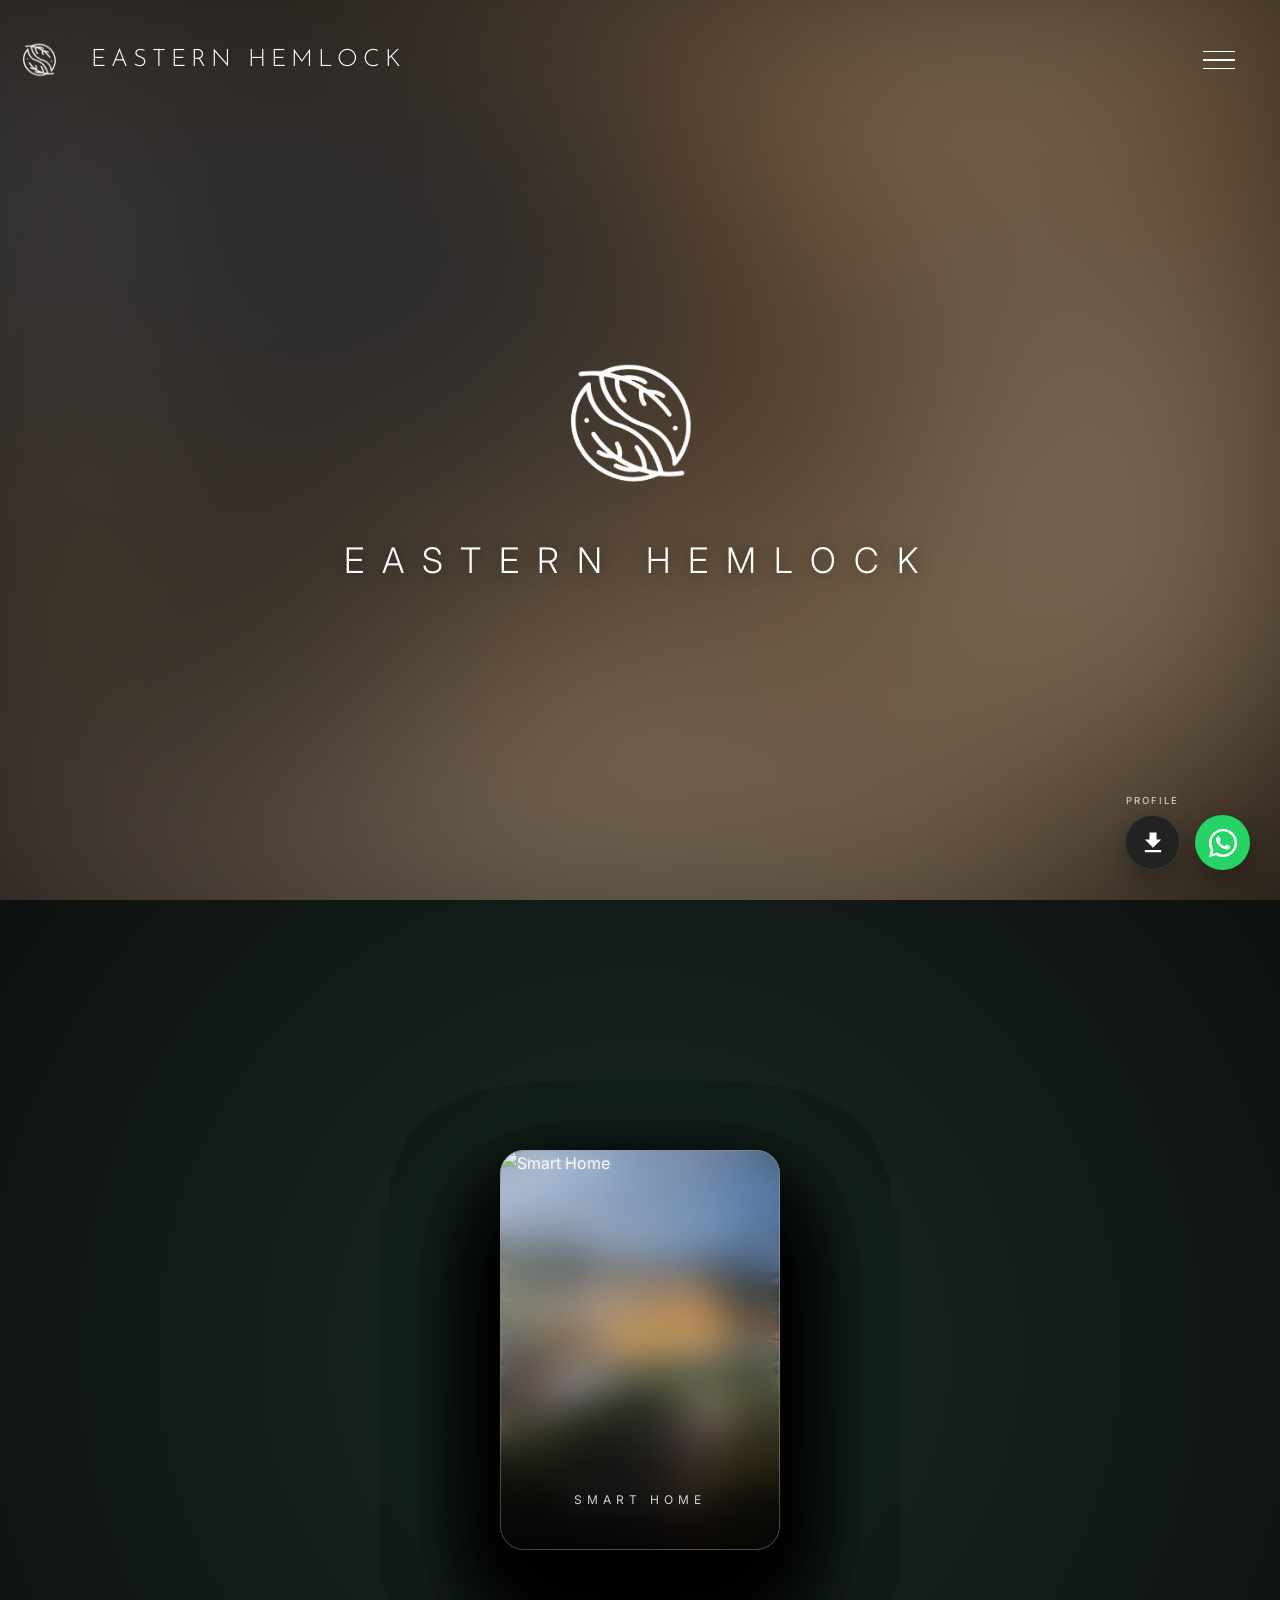
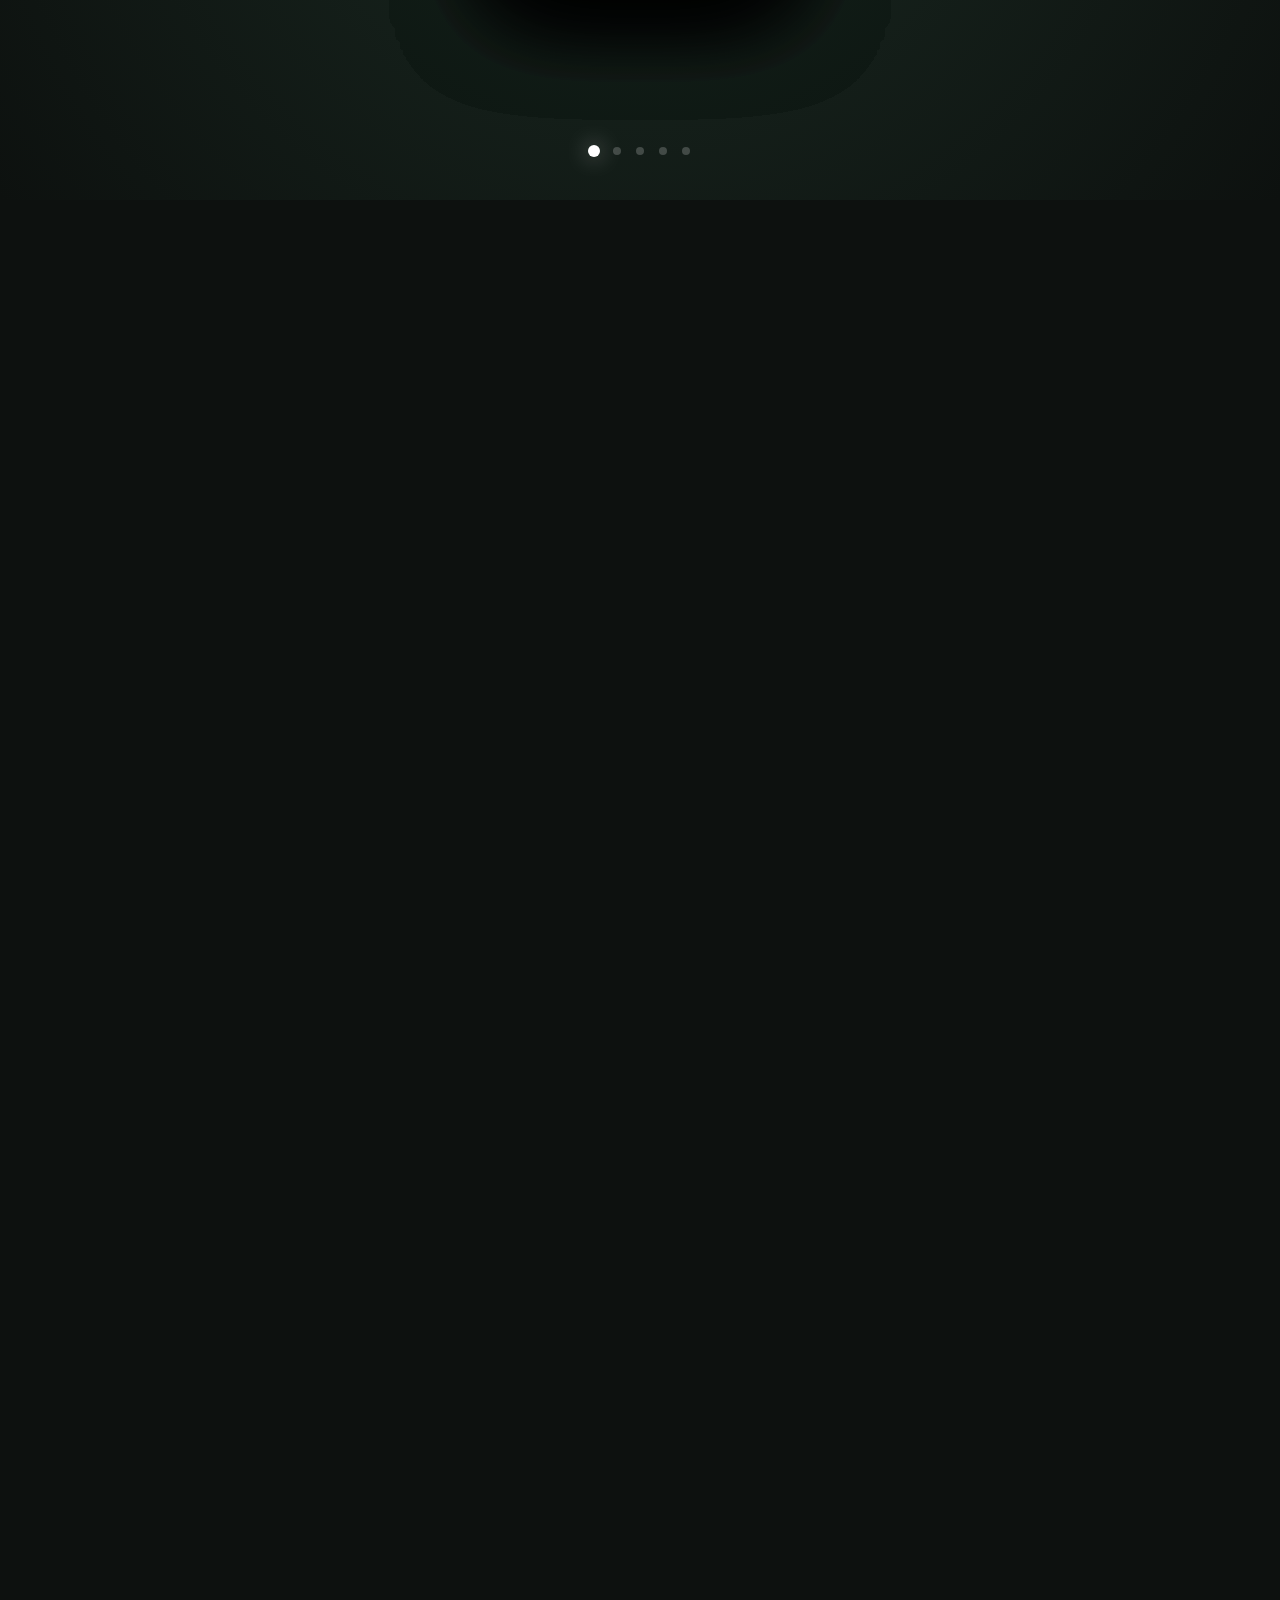
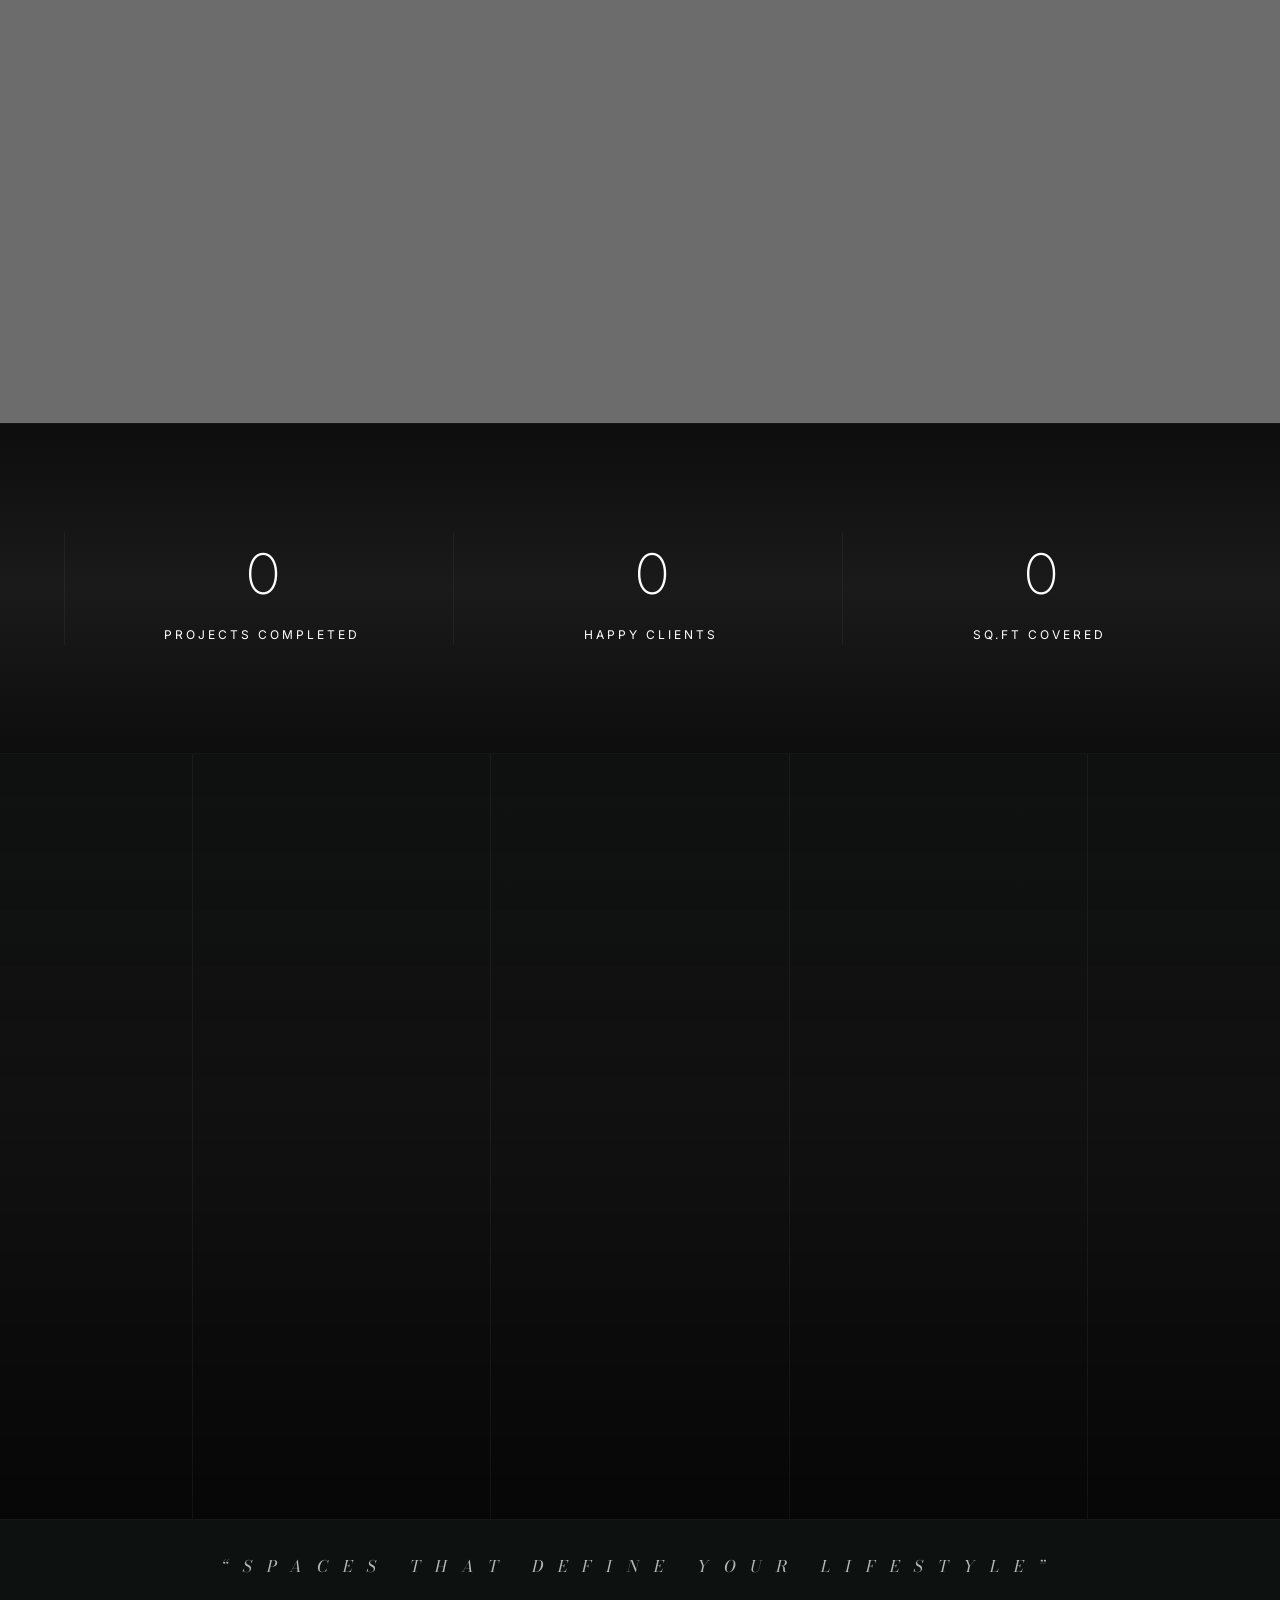
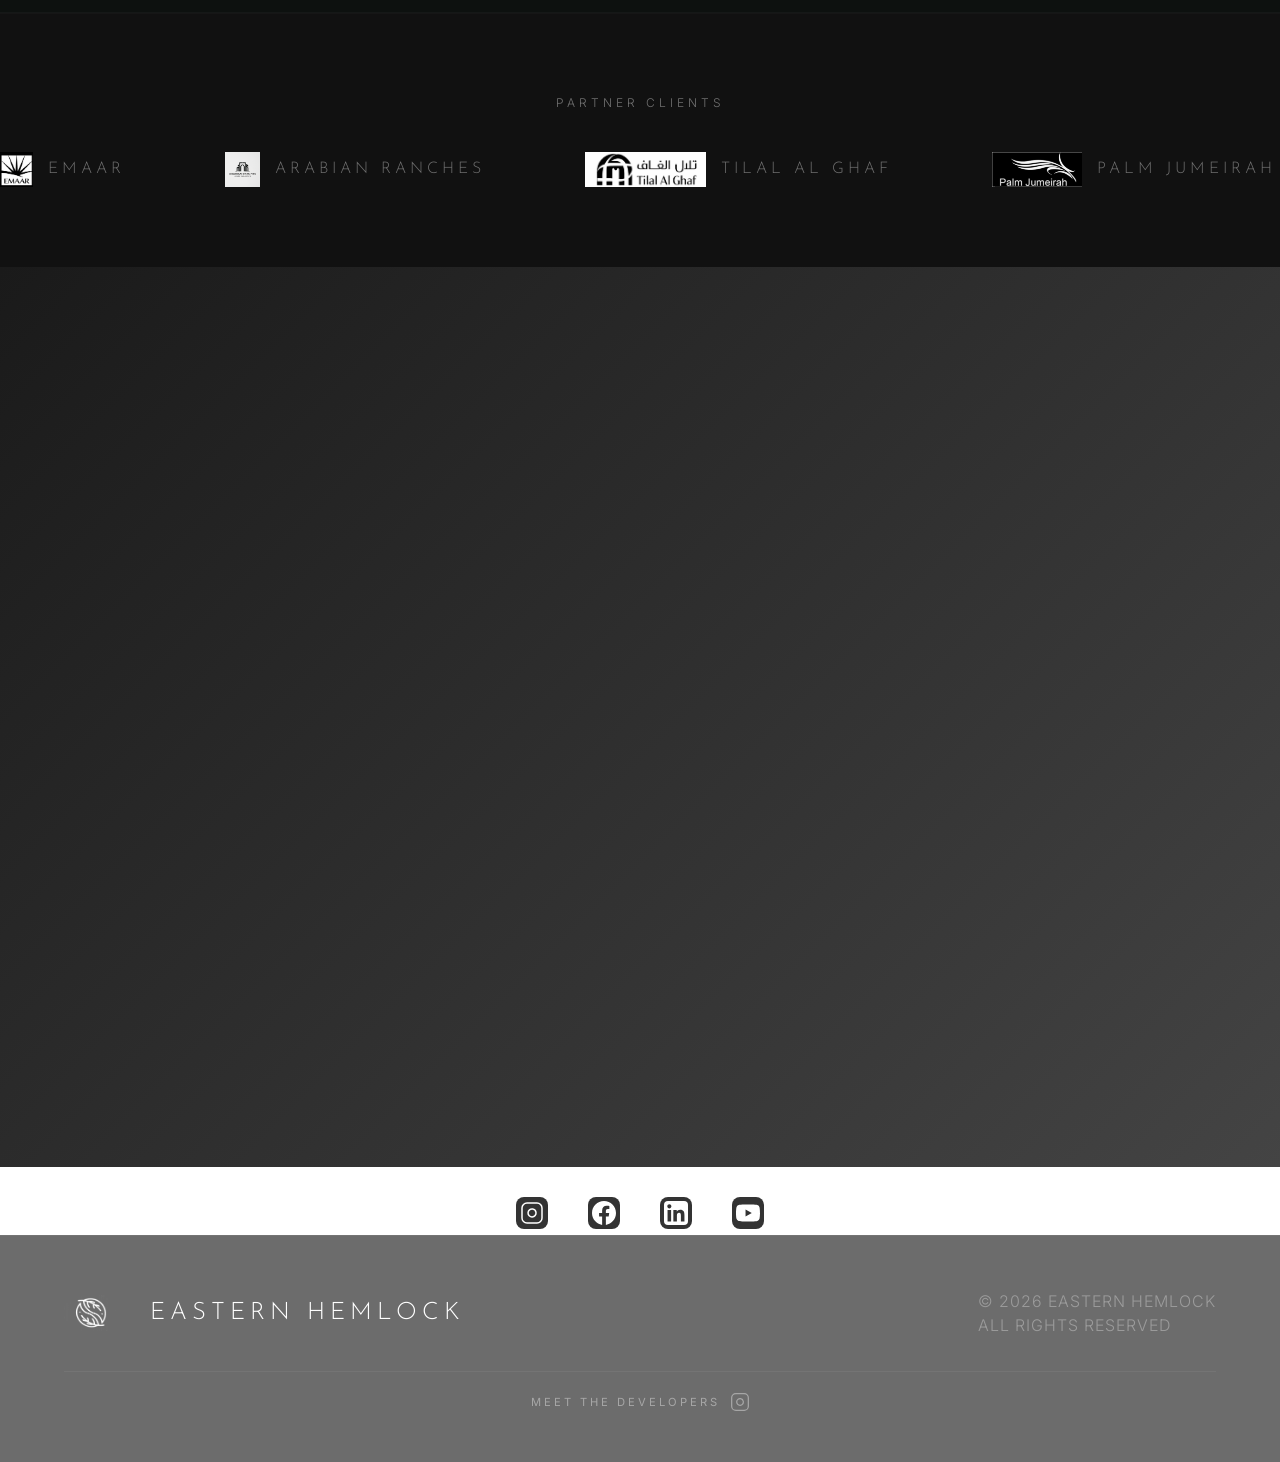
==== index.html @ 86b31ab2 "32 commit" ====
<!DOCTYPE html>
<html lang="en">

<head>
    <meta charset="UTF-8">
    <meta name="viewport" content="width=device-width, initial-scale=1.0">
    <title>EASTERN HEMLOCK | Luxury Villa Design Dubai</title>
    <meta name="description" content="EASTERN HEMLOCK: Ultra-premium interior, landscape, and pool design in Dubai.">

    <!-- Fonts: Clean + modern (thin & bold mix) -->
    <link rel="preconnect" href="https://fonts.googleapis.com">
    <link rel="preconnect" href="https://fonts.gstatic.com" crossorigin>
    <link href="https://fonts.googleapis.com/css2?family=Inter:wght@100;200;300;400;500&family=Playfair+Display:ital,wght@0,400;0,700;1,400&family=Josefin+Sans:wght@200;300;400&family=Cormorant+Garamond:ital,wght@1,300;1,500&family=Bodoni+Moda:ital,wght@1,400;1,500&display=swap" rel="stylesheet">

    <!-- Styles -->
    <link rel="stylesheet" href="style.css">

    <!-- GSAP & Lenis -->
    <script src="https://cdnjs.cloudflare.com/ajax/libs/gsap/3.12.2/gsap.min.js"></script>
    <script src="https://cdnjs.cloudflare.com/ajax/libs/gsap/3.12.2/ScrollTrigger.min.js"></script>
    <script src="https://cdn.jsdelivr.net/gh/studio-freight/lenis@1.0.19/bundled/lenis.min.js"></script>
</head>

<body class="luxury-theme">
    <!-- Cinematic Intro Branding Overlay -->
    <div class="intro-branding-overlay">
        <div class="intro-bg-blur"></div>
        <div class="intro-logo-wrap">
            <img src="assets/logo_emblem_white_final.png" alt="Eastern Hemlock Logo" class="intro-logo-img">
            <div class="intro-logo-text">EASTERN HEMLOCK</div>
        </div>
    </div>

    <!-- Minimal Navigation -->
    <nav class="nav-minimal">
        <div class="nav-container">
            <div class="nav-left">
                <a href="index.html" class="logo" style="text-decoration:none; color:inherit;">
                    <img src="assets/logo_emblem_white_final.png" alt="EH Logo" class="brand-icon" width="55" height="55">
                    <span>EASTERN HEMLOCK</span>
                </a>
            </div>
            

            <div class="nav-right" style="display:flex; align-items:center;">
                <button class="hamburger" aria-label="Open Menu" style="margin-right: 30px !important;">
                    <span class="hamburger-line"></span><span class="hamburger-line"></span><span class="hamburger-line"></span>
                </button>
            </div>
        </div>
    </nav>

    <!-- Fullscreen Menu Overlay -->
    <div class="menu-overlay" data-lenis-prevent>
        <div class="menu-bg"></div>
        <div class="menu-container" data-lenis-prevent>
            <!-- Menu Top Section -->
            <div class="menu-top">
                <div class="logo">
                    <img src="assets/logo_emblem.png" alt="EH Logo" class="brand-icon" width="55" height="55" style="object-fit: contain;  ">
                    <span>EASTERN HEMLOCK</span>
                </div>
                <div class="menu-top-right">
                    <button class="menu-close" aria-label="Close Menu">
                        <svg width="40" height="40" viewBox="0 0 24 24" fill="none" stroke="currentColor"
                            stroke-width="1">
                            <path d="M18 6 6 18M6 6l12 12" />
                        </svg>
                    </button>
                </div>
            </div>

            <!-- Menu Center Section (Main Links) -->
            <div class="menu-center">
                <ul class="nav-large-links">
                    <li><a href="index.html" class="menu-link" data-text="Home">Home</a></li>
                    <li><a href="about.html" class="menu-link" data-text="Our Story">Our Story</a></li>
                    <li><a href="projects.html" class="menu-link" data-text="Projects">Projects</a></li>
                    <li><a href="services.html" class="menu-link" data-text="Services">Services</a></li>
                    <li><a href="https://connect.easternhemlock.com" class="menu-link" target="_blank" data-text="Hemlock Connect">Hemlock Connect</a></li>
                    <li><a href="contact.html" class="menu-link" data-text="Contact">Contact</a></li>
                    <li><a href="careers.html" class="menu-link" data-text="Careers">Careers</a></li>
                </ul>
            </div>

            <!-- Menu Bottom Section (Columns) -->
            <div class="menu-bottom">
                <div class="menu-col">
                    <h4>The Team</h4>
                    <ul class="menu-sub-links">
                        <li><a href="about.html#team">Design Director</a></li>
                        <li><a href="about.html#team">Architects</a></li>
                        <li><a href="about.html#team">Engineers</a></li>
                    </ul>
                    <div class="menu-socials-inline" style="margin-top: 25px; display:flex; gap: 15px;">
                        <a href="https://www.instagram.com/eastern_hemlock_me?igsh=MTk4M3Q4dm4xdXRqOQ%3D%3D&utm_source=qr" target="_blank" style="text-decoration: none;"><svg width="24" height="24" viewBox="0 0 24 24" fill="none" stroke="currentColor" stroke-width="1.5" style="background: #333; border-radius: 6px; padding: 2px; color: white;"><rect width="20" height="20" x="2" y="2" rx="5" ry="5"/><path d="M16 11.37A4 4 0 1 1 12.63 8 4 4 0 0 1 16 11.37z"/><line x1="17.5" x2="17.51" y1="6.5" y2="6.5"/></svg></a>
                        <a href="https://www.facebook.com/easternhemlockme/" target="_blank" style="text-decoration: none;"><svg width="24" height="24" viewBox="0 0 24 24" fill="#FFFFFF" style="background: #333; border-radius: 6px; padding: 2px;"><path d="M24 12.073c0-6.627-5.373-12-12-12s-12 5.373-12 12c0 5.99 4.388 10.954 10.125 11.854v-8.385H7.078v-3.47h3.047V9.43c0-3.007 1.792-4.669 4.533-4.669 1.312 0 2.686.235 2.686.235v2.953H15.83c-1.491 0-1.956.925-1.956 1.874v2.25h3.328l-.532 3.47h-2.796v8.385C19.612 23.027 24 18.062 24 12.073z"/></svg></a>
                        <a href="https://www.youtube.com/@EASTERNHEMLOCKAE/videos" target="_blank" style="text-decoration: none;"><svg width="24" height="24" viewBox="0 0 24 24" fill="#FFFFFF" style="background: #333; border-radius: 6px; padding: 2px;"><path d="M23.498 6.186a3.016 3.016 0 0 0-2.122-2.136C19.505 3.545 12 3.545 12 3.545s-7.505 0-9.377.505A3.017 3.017 0 0 0 .502 6.186C0 8.07 0 12 0 12s0 3.93.502 5.814a3.016 3.016 0 0 0 2.122 2.136C4.495 20.455 12 20.455 12 20.455s7.505 0 9.377-.505a3.017 3.017 0 0 0 2.122-2.136C24 15.93 24 12 24 12s0-3.93-.502-5.814zM9.545 15.568V8.432L15.818 12l-6.273 3.568z"/></svg></a>
                        <a href="https://www.linkedin.com/company/easternhemlock/" target="_blank" style="text-decoration: none;"><svg width="24" height="24" viewBox="0 0 24 24" fill="#FFFFFF" style="background: #333; border-radius: 6px; padding: 2px;"><path d="M20.447 20.452h-3.554v-5.569c0-1.328-.027-3.037-1.852-3.037-1.853 0-2.136 1.445-2.136 2.939v5.667H9.351V9h3.414v1.561h.046c.477-.9 1.637-1.85 3.37-1.85 3.601 0 4.267 2.37 4.267 5.455v6.286zM5.337 7.433c-1.144 0-2.063-.926-2.063-2.065 0-1.138.92-2.063 2.063-2.063 1.14 0 2.064.925 2.064 2.063 0 1.139-.925 2.065-2.064 2.065zm1.782 13.019H3.555V9h3.564v11.452zM22.225 0H1.771C.792 0 0 .774 0 1.729v20.542C0 23.227.792 24 1.771 24h20.454C23.2 24 24 23.227 24 22.271V1.729C24 .774 23.2 0 22.222 0z"/></svg></a>
                    </div>
                </div>
                <div class="menu-col">
                    <h4>Projects</h4>
                    <ul class="menu-sub-links">
                        <li><a href="projects.html?filter=interiors">Interior Design</a></li>
                        <li><a href="projects.html?filter=landscapes">Landscape Design</a></li>
                        <li><a href="projects.html?filter=pools">Swimming Pools</a></li>
                        <li><a href="projects.html?filter=smarthomes">Smart Home</a></li>
                        <li><a href="projects.html?filter=maintenance">Maintenance</a></li>
                    </ul>
                </div>
                <div class="menu-col">
                    <h4>INSPIRATIONS</h4>
                    <ul class="menu-sub-links">
                        <li><a href="#">Modern Furniture</a></li>
                        <li><a href="#">Outdoor Spaces</a></li>
                        <li><a href="#">Luxury Living</a></li>
                    </ul>
                </div>
            </div>
        </div>
    </div>

    <!-- 1. Hero Section -->
    <section id="hero" class="hero-fullscreen">
        <div class="hero-bg-wrapper">
            <div class="hero-image-container">
                <img
                    class="hero-bg-img"
                    src="https://images.unsplash.com/photo-1618221195710-dd6b41faaea6?q=100&w=2560&auto=format&fit=crop"
                    alt="Ultra luxury villa interior"
                    loading="eager"
                >
            </div>
            <div class="hero-overlay"></div>
        </div>
        <div class="hero-content">
            <h1 class="hero-heading">Transforming Villas<br>Into <i>Luxury Living</i></h1>
            <p class="hero-subheading">Interior • Landscape • Swimming Pool</p>
            <div class="hero-cta">
                <a href="#contact" class="btn-outline-capsule">SCHEDULE A MEETING</a>
            </div>
        </div>
        
        <!-- Scroll Indicator Removed to eliminate potential 'white particle' noise as requested -->
    </section>

    <!-- 1.5 Scroll-Driven Luxury Showcase (Refined) -->
    <section id="scroll-story" class="scroll-story-section">
        <div class="scroll-sticky-container">
            <div class="scroll-cards-wrapper">
                <!-- Sequential 3D Carousel Cards -->
                <div class="scroll-card">
                    <img src="assets/hero_pool_new.png" alt="Swimming Pool">
                    <div class="card-label">SWIMMING POOL</div>
                </div>
                <div class="scroll-card">
                    <img src="assets/hero_interior_new.png" alt="Interior Design">
                    <div class="card-label">INTERIOR DESIGN</div>
                </div>
                <div class="scroll-card">
                    <img src="assets/hero_landscape_new.png" alt="Landscape">
                    <div class="card-label">LANDSCAPE</div>
                </div>
                <div class="scroll-card">
                    <img src="https://image.lexica.art/full_webp/0ec8902d-d12b-4d60-a9a5-371f7b74cde0" alt="Maintenance">
                    <div class="card-label">MAINTENANCE</div>
                </div>
                <div class="scroll-card">
                    <img src="https://image.lexica.art/full_webp/0defeec4-f15f-4efc-b3fc-166b16baceaf" alt="Smart Home">
                    <div class="card-label">SMART HOME</div>
                </div>
            </div> <!-- End scroll-cards-wrapper -->
            
            <!-- Premium Ambient Background -->
            <div class="scroll-story-ambient">
                <div class="ambient-glow glow-1"></div>
                <div class="ambient-glow glow-2"></div>
                <div class="ambient-glow glow-3"></div>
            </div>

            <!-- Carousel Indicators -->
            <div class="scroll-indicators">
                <span class="indicator active"></span>
                <span class="indicator"></span>
                <span class="indicator"></span>
                <span class="indicator"></span>
                <span class="indicator"></span>
            </div>
        </div>
    </section>

    <!-- 2. Services Section -->
    <section id="services" class="section-spaced bg-beige">
        <div class="container">
            <div class="services-grid-3">
                <!-- Design -->
                <div class="service-minimal fade-stagger">
                    <div class="service-img-wrapper reveal-mask floating-anim" style="animation-delay: 0s;">
                        <img src="https://images.unsplash.com/photo-1600607686527-6fb886090705?auto=format&fit=crop&q=100&w=1200"
                            alt="Design">
                        <div class="service-hover-overlay"></div>
                    </div>
                    <div class="service-text">
                        <h3>DESIGN</h3>
                        <p>Refined concepts, tailored elegance.</p>
                    </div>
                </div>
                <!-- Build -->
                <div class="service-minimal fade-stagger">
                    <div class="service-img-wrapper reveal-mask floating-anim" style="animation-delay: 1.2s;">
                        <img src="https://images.unsplash.com/photo-1600585154340-be6161a56a0c?auto=format&fit=crop&q=100&w=1200"
                            alt="Build">
                        <div class="service-hover-overlay"></div>
                    </div>
                    <div class="service-text">
                        <h3>BUILD</h3>
                        <p>Crafted with precision and quality.</p>
                    </div>
                </div>
                <!-- Maintain -->
                <div class="service-minimal fade-stagger">
                    <div class="service-img-wrapper reveal-mask floating-anim" style="animation-delay: 2.4s;">
                        <img src="https://images.unsplash.com/photo-1576013551627-0cc20b96c2a7?auto=format&fit=crop&q=100&w=1200"
                            alt="Maintain">
                        <div class="service-hover-overlay"></div>
                    </div>
                    <div class="service-text">
                        <h3>MAINTAIN</h3>
                        <p>Timeless care, lasting beauty.</p>
                    </div>
                </div>
            </div>
        </div>
    </section>

    <!-- 3. Feature / Showcase Section -->
    <section id="showcase" class="section-spaced bg-black">
        <div class="container">
            <div class="showcase-split">
                <div class="showcase-text fade-slide-right">
                    <h2>Designed for<br><i>Luxury Living</i></h2>
                    <p>Crafted with Precision and Elegance</p>
                </div>
                <div class="showcase-visual reveal-mask right-reveal">
                    <img class="parallax-img"
                        src="https://images.unsplash.com/photo-1600607687939-ce8a6c25118c?auto=format&fit=crop&q=100&w=1600"
                        alt="Luxury Masterpiece">
                </div>
            </div>
        </div>
    </section>

    <!-- NEW: Statistics / Achievements Section -->
    <section id="stats" class="stats-section section-spaced">
        <div class="container">
            <div class="stats-grid">
                <div class="stat-item">
                    <span class="stat-number" data-target="92">0</span>
                    <span class="stat-label">Projects Completed</span>
                </div>
                <div class="stat-item">
                    <span class="stat-number" data-target="88">0</span>
                    <span class="stat-label">Happy Clients</span>
                </div>
                <div class="stat-item">
                    <span class="stat-number" data-target="479639">0</span>
                    <span class="stat-label">sq.ft covered</span>
                </div>
            </div>
        </div>
    </section>


    <!-- Dedicated Projects Portfolio (Reference Match) -->
    <section id="projects" class="project-promo-section">
        <!-- Cinematic vertical grid lines -->
        <div class="vertical-lines">
            <div class="v-line"></div>
            <div class="v-line"></div>
            <div class="v-line"></div>
            <div class="v-line"></div>
        </div>
        
        <div class="promo-bg reveal-mask">
            <img src="https://images.unsplash.com/photo-1600607687939-ce8a6c25118c?auto=format&fit=crop&w=1920&q=80" alt="Projects Cover" class="parallax-img" style="will-change: transform;">
            <div class="promo-overlay"></div>
        </div>
        
        <div class="promo-content fade-slide-up">
            <span class="eyebrow" style="color: var(--white); margin-bottom:15px; letter-spacing: 6px;">Explore Our Work</span>
            <h2 class="promo-title">See what we can do together.</h2>
            <button class="btn btn-outline-capsule mt-4 gallery-trigger" style="background:transparent; cursor:pointer;" data-filter="all">VIEW ALL PROJECTS</button>
        </div>
    </section>

    <!-- Luxury Mantra Bar (Single Unified Quote) -->
    <div class="project-subnav quote-container">
        <div class="subnav-item quote-centered">
             “SPACES THAT DEFINE YOUR LIFESTYLE” 
        </div>
    </div>

    <!-- Partner Clients Section (Infinite Loop) -->
    <section class="partners-section">
        <h4 style="text-align: center; color: rgba(255,255,255,0.4); letter-spacing: 4px; margin-bottom: 40px; font-size: 0.75rem; font-weight: 300; text-transform: uppercase;">Partner Clients</h4>
        <div class="partners-track">
            <!-- First Set -->
            <div class="partner-item"><img src="emaar_logo.png" class="partner-logo" alt="Emaar">EMAAR</div>
            <div class="partner-item"><img src="arabian_ranches_logo.png" class="partner-logo" alt="Arabian Ranches">ARABIAN RANCHES</div>
            <div class="partner-item"><img src="tilal_al_ghaf_logo.png" class="partner-logo" alt="Tilal Al Ghaf">TILAL AL GHAF</div>
            <div class="partner-item"><img src="palm_jumeirah_logo.png" class="partner-logo" alt="Palm Jumeirah">PALM JUMEIRAH</div>
            <div class="partner-item"><img src="sobha_logo.png" class="partner-logo" alt="Sobha">SOBHA</div>
            <div class="partner-item"><img src="dubai_sports_city_logo.png" class="partner-logo" alt="Dubai Sports City">DUBAI SPORTS CITY</div>
            <div class="partner-item"><img src="victory_heights_logo.png" class="partner-logo" alt="Victory Heights">VICTORY HEIGHTS</div>
            <div class="partner-item"><img src="dubai_hills_logo.png" class="partner-logo" alt="Dubai Hills">DUBAI HILLS</div>
            <div class="partner-item"><img src="villanova_logo.png" class="partner-logo" alt="Villa Nova">VILLA NOVA</div>
            <div class="partner-item">THE VILLA</div>
            <div class="partner-item"><img src="damac_hills_logo.png" class="partner-logo" alt="Damac Hills">DAMAC HILLS</div>
            <div class="partner-item"><img src="dubai_properties_logo.png" class="partner-logo" alt="Dubai Properties">DUBAI PROPERTIES</div>
            <!-- Duplicated for seamless loop -->
            <div class="partner-item"><img src="emaar_logo.png" class="partner-logo" alt="Emaar">EMAAR</div>
            <div class="partner-item"><img src="arabian_ranches_logo.png" class="partner-logo" alt="Arabian Ranches">ARABIAN RANCHES</div>
            <div class="partner-item"><img src="tilal_al_ghaf_logo.png" class="partner-logo" alt="Tilal Al Ghaf">TILAL AL GHAF</div>
            <div class="partner-item"><img src="palm_jumeirah_logo.png" class="partner-logo" alt="Palm Jumeirah">PALM JUMEIRAH</div>
            <div class="partner-item"><img src="sobha_logo.png" class="partner-logo" alt="Sobha">SOBHA</div>
            <div class="partner-item"><img src="dubai_sports_city_logo.png" class="partner-logo" alt="Dubai Sports City">DUBAI SPORTS CITY</div>
            <div class="partner-item"><img src="victory_heights_logo.png" class="partner-logo" alt="Victory Heights">VICTORY HEIGHTS</div>
            <div class="partner-item"><img src="dubai_hills_logo.png" class="partner-logo" alt="Dubai Hills">DUBAI HILLS</div>
            <div class="partner-item"><img src="villanova_logo.png" class="partner-logo" alt="Villa Nova">VILLA NOVA</div>
            <div class="partner-item">THE VILLA</div>
            <div class="partner-item"><img src="damac_hills_logo.png" class="partner-logo" alt="Damac Hills">DAMAC HILLS</div>
            <div class="partner-item"><img src="dubai_properties_logo.png" class="partner-logo" alt="Dubai Properties">DUBAI PROPERTIES</div>
        </div>
        </div>
        </div>
    </section>

    <section id="contact" class="section-contact" style="position:relative; background: linear-gradient(135deg, #1a1a1a 0%, #444 100%); min-height:100vh; display:flex; align-items:center; justify-content:center; text-align:center; padding: 10vh 0;">
        <div class="contact-content fade-slide-up" style="position:relative; z-index:2; width: 100%; color: #fff;">
            <h1 class="contact-title" style="font-family: 'Playfair Display', serif; font-weight: 400; font-size: 6.5rem; line-height: 1.05; letter-spacing: -2px; margin-bottom: 60px;">A Complete Solution<br><i style="font-style: italic;">For Villas</i></h1>
            
            <a href="contact.html" style="display: inline-block; padding: 20px 45px; border: 1px solid rgba(255,255,255,0.4); border-radius: 50px; text-decoration: none; font-family: 'Inter', sans-serif; font-size: 0.8rem; letter-spacing: 4px; color: #fff; font-weight: 500; text-transform: uppercase; margin-bottom: 60px; transition: all 0.3s ease; position:relative; z-index:2;" onmouseover="this.style.background='rgba(255,255,255,0.1)'; this.style.borderColor='#fff';" onmouseout="this.style.background='transparent'; this.style.borderColor='rgba(255,255,255,0.4)';">CONTACT US TODAY</a>

            <div class="contact-details">
                <p>800 4365625 &nbsp;&nbsp; hello@easternhemlock.ae</p>
                <p style="margin-top: 20px; opacity: 0.5; font-size: 0.8rem; text-transform: uppercase; max-width: 600px; margin-left: auto; margin-right: auto;">E 61, PRINCESS CARS BUILDING, SHEIKH ZAYED ROAD DUBAI UAE</p>
            </div>
        </div>
    </section>

    <!-- Minimal Footer -->
    <!-- NEW: Social Media Section -->
    <section id="social" class="social-section">
        <div class="container">
            <div class="social-links" style="display:flex; justify-content:center; gap: 40px; margin-top: 30px;">
                <a href="https://www.instagram.com/eastern_hemlock_me?igsh=MTk4M3Q4dm4xdXRqOQ%3D%3D&utm_source=qr" target="_blank" style="text-decoration: none;"><svg width="32" height="32" viewBox="0 0 24 24" fill="none" stroke="currentColor" stroke-width="1.5" style="background: #333; border-radius: 8px; padding: 4px; color: white;"><rect width="20" height="20" x="2" y="2" rx="5" ry="5"/><path d="M16 11.37A4 4 0 1 1 12.63 8 4 4 0 0 1 16 11.37z"/><line x1="17.5" x2="17.51" y1="6.5" y2="6.5"/></svg></a>
                <a href="https://www.facebook.com/easternhemlockme/" target="_blank" style="text-decoration: none;"><svg width="32" height="32" viewBox="0 0 24 24" fill="#FFFFFF" style="background: #333; border-radius: 8px; padding: 4px;"><path d="M24 12.073c0-6.627-5.373-12-12-12s-12 5.373-12 12c0 5.99 4.388 10.954 10.125 11.854v-8.385H7.078v-3.47h3.047V9.43c0-3.007 1.792-4.669 4.533-4.669 1.312 0 2.686.235 2.686.235v2.953H15.83c-1.491 0-1.956.925-1.956 1.874v2.25h3.328l-.532 3.47h-2.796v8.385C19.612 23.027 24 18.062 24 12.073z"/></svg></a>
                <a href="https://www.linkedin.com/company/easternhemlock/" target="_blank" style="text-decoration: none;"><svg width="32" height="32" viewBox="0 0 24 24" fill="#FFFFFF" style="background: #333; border-radius: 8px; padding: 4px;"><path d="M20.447 20.452h-3.554v-5.569c0-1.328-.027-3.037-1.852-3.037-1.853 0-2.136 1.445-2.136 2.939v5.667H9.351V9h3.414v1.561h.046c.477-.9 1.637-1.85 3.37-1.85 3.601 0 4.267 2.37 4.267 5.455v6.286zM5.337 7.433c-1.144 0-2.063-.926-2.063-2.065 0-1.138.92-2.063 2.063-2.063 1.14 0 2.064.925 2.064 2.063 0 1.139-.925 2.065-2.064 2.065zm1.782 13.019H3.555V9h3.564v11.452zM22.225 0H1.771C.792 0 0 .774 0 1.729v20.542C0 23.227.792 24 1.771 24h20.454C23.2 24 24 23.227 24 22.271V1.729C24 .774 23.2 0 22.222 0z"/></svg></a>
                <a href="https://www.youtube.com/@EASTERNHEMLOCKAE/videos" target="_blank" style="text-decoration: none;"><svg width="32" height="32" viewBox="0 0 24 24" fill="#FFFFFF" style="background: #333; border-radius: 8px; padding: 4px;"><path d="M23.498 6.186a3.016 3.016 0 0 0-2.122-2.136C19.505 3.545 12 3.545 12 3.545s-7.505 0-9.377.505A3.017 3.017 0 0 0 .502 6.186C0 8.07 0 12 0 12s0 3.93.502 5.814a3.016 3.016 0 0 0 2.122 2.136C4.495 20.455 12 20.455 12 20.455s7.505 0 9.377-.505a3.017 3.017 0 0 0 2.122-2.136C24 15.93 24 12 24 12s0-3.93-.502-5.814zM9.545 15.568V8.432L15.818 12l-6.273 3.568z"/></svg></a>
            </div>
        </div>
    </section>

    <footer class="footer-minimal bg-black">
        <div class="container">
            <div class="footer-flex">
                <div class="logo">
                    <img src="assets/logo_emblem.png" alt="EH Logo" class="brand-icon" width="45" height="45" style="object-fit: contain; ">
                    <span>EASTERN HEMLOCK</span>
                </div>
                <p>&copy; 2026 Eastern Hemlock<br>All rights reserved</p>

            </div>
            <div class="footer-developer" style="margin-top: 30px; text-align: center; border-top: 1px solid rgba(255,255,255,0.05); padding-top: 20px;">
                <a href="https://www.instagram.com/intellex.web?igsh=MWZyenU0bWc3M2RxOQ==" target="_blank" style="text-decoration: none; color: rgba(255,255,255,0.4); font-size: 0.7rem; letter-spacing: 3px; text-transform: uppercase; display: inline-flex; align-items: center; gap: 10px; transition: color 0.3s;" onmouseover="this.style.color='#fff'" onmouseout="this.style.color='rgba(255,255,255,0.4)'">
                    Meet the Developers 
                    <svg width="20" height="20" viewBox="0 0 24 24" fill="none" stroke="currentColor" stroke-width="1.5" style="display: block;"><rect width="20" height="20" x="2" y="2" rx="5" ry="5"/><path d="M16 11.37A4 4 0 1 1 12.63 8 4 4 0 0 1 16 11.37z"/><line x1="17.5" x2="17.51" y1="6.5" y2="6.5"/></svg>
                </a>
            </div>
        </div>
    </footer>

    <!-- Luxury Fullscreen Gallery Modal -->
    <div class="gallery-modal">
        <div class="gallery-close">
            <svg width="40" height="40" viewBox="0 0 24 24" fill="none" stroke="currentColor" stroke-width="1"><path d="M18 6 6 18M6 6l12 12"/></svg>
        </div>
        
        <div class="gallery-nav gallery-prev">
            <svg width="35" height="35" viewBox="0 0 24 24" fill="none" stroke="currentColor" stroke-width="1.5"><path d="m15 18-6-6 6-6"/></svg>
        </div>
        <div class="gallery-nav gallery-next">
            <svg width="35" height="35" viewBox="0 0 24 24" fill="none" stroke="currentColor" stroke-width="1.5"><path d="m9 18 6-6-6-6"/></svg>
        </div>
        <div class="gallery-container">
            <div class="gallery-header">
                <h2>Our <i>Signatures</i></h2>
                <script>
function initParallax() {
    gsap.utils.toArray(".parallax-img").forEach(img => {
        gsap.to(img, {
            y: "15%",
            ease: "none",
            scrollTrigger: {
                trigger: img.parentElement,
                start: "top bottom",
                end: "bottom top",
                scrub: 1.0, // Smooth weighted parallax
                invalidateOnRefresh: true,
                force3D: true
            }
        });
    });
}
</script>
                <div class="gallery-filters">
                    <button class="filter-btn active" data-filter="all">All</button>
                    <button class="filter-btn" data-filter="interiors">Interiors</button>
                    <button class="filter-btn" data-filter="landscapes">Landscapes</button>
                    <button class="filter-btn" data-filter="pools">Pools</button>
                    <button class="filter-btn" data-filter="smarthomes">Smart Home</button>
                    <button class="filter-btn" data-filter="maintenance">Maintenance</button>
                </div>
            </div>
            
            <div class="gallery-track">
                <!-- Dynamically generated via Javascript (30 luxury items) -->
            </div>
        </div>
    </div>

    <!-- Lightbox Portal -->
    <div id="gallery-lightbox" class="lightbox-portal">
        <div class="lightbox-close">
            <svg width="40" height="40" viewBox="0 0 24 24" fill="none" stroke="currentColor" stroke-width="1.5"><path d="M18 6 6 18M6 6l12 12"/></svg>
        </div>
        
        <!-- Lightbox Navigation -->
        <div class="lightbox-nav lightbox-prev">
            <svg width="40" height="40" viewBox="0 0 24 24" fill="none" stroke="currentColor" stroke-width="1.5"><path d="m15 18-6-6 6-6"/></svg>
        </div>
        <div class="lightbox-nav lightbox-next">
            <svg width="40" height="40" viewBox="0 0 24 24" fill="none" stroke="currentColor" stroke-width="1.5"><path d="m9 18 6-6-6-6"/></svg>
        </div>
        
        <div class="lightbox-content">
            <img src="" alt="Lightbox Project View" id="lightbox-img">
        </div>
    </div>

    <script src="main.js"></script>
    <!-- Floating Actions -->
    <a href="assets/eastern_hemlock_profile.pdf" download class="dl-floating-btn" title="Download Brochure">
        <span class="dl-label">Profile</span>
        <svg viewBox="0 0 24 24"><path d="M19 9h-4V3H9v6H5l7 7 7-7zM5 18v2h14v-2H5z"/></svg>
    </a>
    
    <a href="https://wa.me/9718004365625" class="whatsapp-btn" target="_blank" aria-label="Chat on WhatsApp">
        <svg xmlns="http://www.w3.org/2000/svg" width="32" height="32" viewBox="0 0 24 24" fill="white"><path d="M17.472 14.382c-.297-.149-1.758-.867-2.03-.967-.273-.099-.471-.148-.67.15-.197.297-.767.966-.94 1.164-.173.199-.347.223-.644.075-.297-.15-1.255-.463-2.39-1.475-.883-.788-1.48-1.761-1.653-2.059-.173-.297-.018-.458.13-.606.134-.133.298-.347.446-.52.149-.174.198-.298.298-.497.099-.198.05-.371-.025-.52-.075-.149-.669-1.612-.916-2.207-.242-.579-.487-.5-.669-.51-.173-.008-.371-.01-.57-.01-.198 0-.52.074-.792.372-.272.297-1.04 1.016-1.04 2.479 0 1.462 1.065 2.875 1.213 3.074.149.198 2.096 3.2 5.077 4.487.709.306 1.262.489 1.694.625.712.227 1.36.195 1.871.118.571-.085 1.758-.719 2.006-1.413.248-.694.248-1.289.173-1.413-.074-.124-.272-.198-.57-.347m-5.421 7.403h-.004a9.87 9.87 0 01-5.031-1.378l-.361-.214-3.741.982.998-3.648-.235-.374a9.86 9.86 0 01-1.51-5.26c.001-5.45 4.436-9.884 9.888-9.884 2.64 0 5.122 1.03 6.988 2.898a9.825 9.825 0 012.893 6.994c-.003 5.45-4.437 9.884-9.885 9.884m8.413-18.297A11.815 11.815 0 0012.05 0C5.414 0 .018 5.393 0 12.03c0 2.123.553 4.197 1.605 6.046L0 24l6.117-1.605A11.803 11.803 0 0012.043 24h.008c6.635 0 12.03-5.393 12.033-12.03a11.75 11.75 0 00-3.518-8.484l-.001-.001z"/></svg>
    </a>
</body>

</html>
---- style.css ----
/* 
    Eastern Hemlock | Ultra-Luxury Villa Services
    Minimalist Premium Design System
*/

html {
    scroll-behavior: auto !important; /* Reverting to auto - Lenis takes over the engine */
}

:root {
    --black: #111111; /* Midnight Graphite - Deep Mixed Grey/Black */
    --white: #FFFFFF;
    --luxury-bg: #111111; 
    --gold: #888888; /* Monochrome Accent - Mid Gray */
    --beige: #EBEBEB; /* Monochrome Accent - Light Gray instead of Beige */
    --transition-slow: cubic-bezier(0.2, 0.8, 0.2, 1);
    --transition-fast: cubic-bezier(0.4, 0, 0.2, 1);
}

body {
    background-color: var(--black);
    margin: 0;
    padding: 0;
    overflow-x: hidden;
}

* {
    margin: 0;
    padding: 0;
    box-sizing: border-box;
    -webkit-font-smoothing: antialiased;
    -moz-osx-font-smoothing: grayscale;
}

img {
    -webkit-touch-callout: none !important;
    -webkit-user-drag: none !important;
    -webkit-user-select: none !important;
    -khtml-user-select: none !important;
    -moz-user-select: none !important;
    -ms-user-select: none !important;
    user-select: none !important;
    pointer-events: auto; /* Allow clicks, just not secondary actions */
}

body {
    font-family: 'Inter', sans-serif;
    color: var(--white);
    background-color: var(--black);
    line-height: 1.5;
    overflow-x: hidden;
    -webkit-font-smoothing: antialiased;
}

/* Lenis Smooth Scroll Mandatory CSS */
html.lenis, html.lenis body {
    height: auto !important;
}

.lenis.lenis-smooth {
    scroll-behavior: auto !important;
}

.lenis.lenis-smooth [data-lenis-prevent] {
    overscroll-behavior: contain;
}

.lenis.lenis-stopped {
    overflow: hidden;
}

.lenis.lenis-scrolling iframe {
    pointer-events: none;
}

/* Typography Foundation */
h1, h2, h3 {
    font-family: 'Inter', sans-serif;
    font-weight: 200; /* Ultra thin, very luxury */
    text-transform: uppercase;
    letter-spacing: 2px;
}
.logo {
    font-family: 'Josefin Sans', sans-serif;
    font-weight: 200;
    text-transform: uppercase;
    letter-spacing: 6px; /* High tracking matching reference */
    font-size: 1.25rem;
    display: flex;
    align-items: center;
    gap: 16px;
}
.brand-icon, .intro-logo-img {
    display: inline-block;
    width: 55px;
    height: 55px;
    background-color: transparent !important; /* Reverting mask background */
    flex-shrink: 0;
    
    /* Using the FINAL clean asset with screen blending for absolute black-transparency */
    mix-blend-mode: screen; 
    object-fit: contain;
    
    margin-right: 15px; 
    z-index: 100;
}

/* Intro specific logo size override */
.intro-logo-img {
    width: 220px; 
    height: 220px;
}
h1 i, h2 i {
    font-family: 'Playfair Display', serif;
    font-weight: 400;
    font-style: italic;
    text-transform: none;
    letter-spacing: 0;
}

h1 { font-size: clamp(2.5rem, 6vw, 5rem); line-height: 1.1; margin-bottom: 2vh; }
h2 { font-size: clamp(2rem, 4vw, 3.5rem); margin-bottom: 3vh; line-height: 1.2; }
h3 { font-size: 1.2rem; margin-bottom: 10px; font-weight: 400; letter-spacing: 3px; }

p { font-weight: 300; font-size: clamp(1rem, 1.2vw, 1.2rem); opacity: 0.8; }

.bg-beige { 
    background-color: var(--beige);
    color: var(--black); 
}
.bg-silk-premium {
    background: radial-gradient(circle at center, #333333 0%, #111111 100%);
    background-size: 100% 100%;
    color: #EBEBEB;
}

@keyframes silkDrift {
    0% { background-position: 0% 50%; }
    50% { background-position: 100% 50%; }
    100% { background-position: 0% 50%; }
}
.bg-black { background-color: var(--black); color: var(--white); }

a { text-decoration: none; color: inherit; }

/* Utilities */
.container {
    width: 100%;
    max-width: 1600px;
    margin: 0 auto;
    padding: 0 5vw;
}
.text-center { text-align: center; }
.section-spaced { padding: 15vh 0; }

/* Buttons (Premium Minimalist) */
.btn {
    display: inline-flex;
    position: relative;
    padding: 16px 40px;
    font-size: 0.85rem;
    text-transform: uppercase;
    letter-spacing: 3px;
    font-weight: 500;
    overflow: hidden;
    cursor: pointer;
    border-radius: 2px;
    transition: color 0.4s var(--transition-fast);
}

.btn span { position: relative; z-index: 2; transition: color 0.4s; }

/* Data Hover fill animation for luxury feel */
.btn::before {
    content: '';
    position: absolute;
    top: 0; left: 0; width: 100%; height: 100%;
    background-color: var(--white);
    transform: scaleX(0);
    transform-origin: right;
    transition: transform 0.6s var(--transition-slow);
    z-index: 1;
}

.btn-outline {
    border: none;
    padding: 10px 0; /* Adjust padding for no-box look */
    color: var(--white);
    background: transparent;
}
.btn-outline span::after {
    content: '';
    position: absolute;
    bottom: -2px;
    left: 0;
    width: 100%;
    height: 1px;
    background-color: var(--white);
    transform: scaleX(0);
    transform-origin: right;
    transition: transform 0.6s var(--transition-slow);
}
.btn-outline:hover span::after {
    transform: scaleX(1);
    transform-origin: left;
}
.btn-outline:hover::before {
    transform: scaleX(1);
    transform-origin: left;
}
.btn-outline:hover span {
    color: var(--white); /* Keep white since we removed the fill effect for this text-only button */
}

.btn-primary {
    background-color: transparent;
    color: var(--white);
    border: 1px solid var(--white);
    margin-top: 4vh;
}
.btn-primary::before { background-color: var(--white); }
.btn-primary:hover::before { transform: scaleX(1); transform-origin: left; }
.btn-primary:hover span { color: var(--black); }

.bg-beige .btn-primary {
    border-color: var(--black);
    color: var(--black);
}
.bg-beige .btn-primary::before { background-color: var(--black); }
.bg-beige .btn-primary:hover span { color: var(--beige); }

.btn-large {
    padding: 20px 60px;
    font-size: 1rem;
}


/* Minimal Navigation */
.nav-minimal {
    position: fixed;
    top: 0; left: 0; width: 100%;
    padding: 30px 0;
    z-index: 1000;
    transition: all 0.6s var(--transition-slow);
    background: linear-gradient(to bottom, rgba(0,0,0,0.3) 0%, transparent 100%);
    backdrop-filter: blur(0px);
}


/* Glassmorphism for better visibility when scrolled */
.nav-minimal.scrolled {
    background: rgba(17, 17, 17, 0.8);
    backdrop-filter: blur(20px);
    padding: 15px 0;
    border-bottom: 1px solid rgba(255, 255, 255, 0.05);
}

.nav-container {
    display: grid;
    grid-template-columns: 1fr auto 1fr;
    align-items: center;
    padding: 0 5vw;
}
.nav-left {
    display: flex;
    justify-content: flex-start;
}
.nav-center {
    display: flex;
    justify-content: center;
    gap: 20px;
}
.nav-right {
    display: flex;
    justify-content: flex-end;
    gap: 30px;
}
.social-header-icon {
    opacity: 1 !important;
    color: var(--white) !important;
    transition: opacity 0.4s, transform 0.4s;
}
.social-header-icon:hover {
    opacity: 1;
    transform: translateY(-2px);
}
@media (max-width: 900px) {
    .nav-center { display: none; } /* Focus on logo + menu on mobile */
    .nav-container { grid-template-columns: 1fr 1fr; }
}


.nav-minimal .logo { 
    font-size: 1.8rem; 
    font-weight: 500; 
    color: #fff !important; 
    opacity: 1 !important; 
    display: flex !important;
    align-items: center;
    gap: 15px;
}
.nav-minimal .logo span {
    color: #fff !important;
    opacity: 1 !important;
}

.nav-right {
    display: flex;
    align-items: center;
    gap: 30px;
}

/* Dark Elements for Subpages (Visible on white/light backgrounds) */
.nav-dark-elements:not(.scrolled) .logo, 
.nav-dark-elements:not(.scrolled) .logo span, 
.nav-dark-elements:not(.scrolled) .back-link {
    color: #111 !important;
}

.nav-dark-elements:not(.scrolled) .hamburger-line {
    background-color: #111 !important;
}

.nav-dark-elements.scrolled .logo, 
.nav-dark-elements.scrolled .logo span, 
.nav-dark-elements.scrolled .back-link {
    color: #fff !important;
}

.nav-dark-elements.scrolled .hamburger-line {
    background-color: #fff !important;
}

.nav-dark-elements:not(.scrolled) .brand-icon {
    mix-blend-mode: multiply !important;
}

.nav-dark-elements.scrolled .brand-icon {
    mix-blend-mode: screen !important;
}

.hamburger, .nav-cta, .back-link {

    opacity: 1;
    visibility: visible;
    transition: opacity 0.8s var(--transition-slow), visibility 0.8s var(--transition-slow);
}


.back-link {
    display: flex;
    align-items: center;
    gap: 10px;
    font-size: 0.75rem;
    text-transform: uppercase;
    letter-spacing: 3px;
    font-weight: 300;
    color: #fff;
    transition: transform 0.3s var(--transition-fast);
}

.back-link:hover {
    transform: translateX(-5px);
    color: var(--gold);
}

.back-link svg {
    transition: transform 0.3s;
}

@media (max-width: 900px) {
    .back-link span { display: none; } /* Only arrow on mobile to save space */
}



/* Hamburger (Improved Visibility for Desktop) */
.hamburger {
    background: none;
    border: none;
    cursor: pointer;
    display: flex;
    flex-direction: column;
    justify-content: center; /* Center lines within hitbox */
    gap: 7px;
    z-index: 1001;
    padding: 15px 5px; /* Added hitbox to prevent clipping from slim header */
    height: auto;
    transition: transform 0.3s;
}
.hamburger-line {
    width: 32px;
    height: 1.5px; /* Slightly thicker for premium visibility */
    background-color: var(--white);
    display: block;
    transition: transform 0.4s var(--transition-fast), width 0.4s var(--transition-fast);
}
.hamburger:hover .hamburger-line {
    background-color: var(--gold); /* Signal interaction state */
}
.hamburger:hover .hamburger-line:last-child {
    width: 20px;
}

/* Menu Overlay */
.menu-overlay {
    position: fixed;
    top: -100%;
    left: 0;
    width: 100%;
    height: 100vh;
    background-color: #111111 !important; /* Unified Midnight Graphite */
    color: var(--white);
    z-index: 9999; 
    display: flex;
    flex-direction: column;
    padding: 60px 8vw; 
    overflow-y: auto;
    -webkit-overflow-scrolling: touch; /* Momentum scrolling for iOS */
    transition: top 0.8s var(--transition-slow);
}

.menu-overlay .logo, .menu-overlay .logo span {
    color: var(--white) !important;
}

.menu-overlay .menu-link {
    color: var(--white) !important;
}

.menu-overlay .menu-link:hover {
    color: var(--gold) !important;
}

.menu-overlay .menu-close {
    color: var(--white) !important;
}

.menu-bg {
    position: absolute;
    inset: 0;
    background: var(--black);
    transform: scaleY(0);
    transform-origin: top;
    transition: transform 1.2s var(--transition-slow);
}

.menu-container {
    min-height: 100%; /* Changed from height: 100% to allow content overflow */
    display: flex;
    flex-direction: column;
    gap: 10vh; /* Better spacing for very long menus */
}

/* Menu Top */
.menu-top {
    display: flex;
    justify-content: space-between;
    align-items: center;
    margin-bottom: 5vh;
}
.menu-top .logo { color: var(--black); font-size: 1.8rem; }

.menu-top-right {
    display: flex;
    align-items: center;
    gap: 40px;
}

.search-container {
    display: flex;
    align-items: center;
    border-bottom: 1px solid rgba(0,0,0,0.1);
    padding-bottom: 5px;
}
.search-input {
    background: none;
    border: none;
    padding: 5px 10px;
    font-size: 0.9rem;
    font-family: inherit;
    outline: none;
    width: 200px;
}
.search-btn {
    background: var(--black);
    border: none;
    cursor: pointer;
    color: var(--white);
    display: flex;
    align-items: center;
    justify-content: center;
    width: 35px;
    height: 35px;
    border-radius: 50%; /* Rounded button */
    transition: background 0.3s;
}
.search-btn:hover {
    background: var(--gold);
}

.menu-close {
    background: none;
    border: none;
    cursor: pointer;
    color: var(--black);
    transition: transform 0.4s var(--transition-fast);
}
.menu-close:hover {
    transform: rotate(90deg);
}

/* Menu Center */
.menu-center {
    flex: 1;
    display: flex;
    align-items: center;
}
.nav-large-links {
    list-style: none;
}
.nav-large-links li {
    margin-bottom: 12px; /* Tighter vertical spacing */
}
.menu-link {
    font-size: clamp(1.1rem, 2.5vw, 1.6rem); /* Refined, smaller size */
    font-weight: 300;
    text-transform: uppercase;
    letter-spacing: 6px;
    position: relative;
    display: inline-block;
    transition: color 0.4s var(--transition-fast);
}
.menu-link::after {
    content: '';
    position: absolute;
    bottom: -2px;
    left: 0;
    width: 100%;
    height: 1px;
    background-color: var(--white);
    transform: scaleX(0);
    transform-origin: right;
    transition: transform 0.6s var(--transition-slow);
}
.menu-link:hover {
    color: var(--gold);
}
.menu-link:hover::after {
    transform: scaleX(1);
    transform-origin: left;
}

/* Menu Bottom */
.menu-bottom {
    display: grid;
    grid-template-columns: repeat(3, 1fr);
    gap: 30px;
    padding-top: 3vh; /* Reduced padding to fit screen */
    border-top: 1px solid rgba(255,255,255,0.05);
}

.menu-col h4 {
    font-size: 0.8rem;
    text-transform: uppercase;
    letter-spacing: 2px;
    margin-bottom: 20px;
    opacity: 0.5;
}
.menu-sub-links {
    list-style: none;
}
.menu-sub-links li {
    margin-bottom: 10px;
}
.menu-sub-links a {
    font-size: 0.95rem;
    font-weight: 300;
    transition: color 0.3s;
}
.menu-sub-links a:hover {
    color: var(--gold);
}

/* ─── 1. Hero Section ──────────────────────────────────── */

.hero-fullscreen {
    position: relative;
    height: 100vh;
    display: flex;
    align-items: center;
    justify-content: center;
    text-align: center;
    overflow: hidden;
    background: #050505; /* Dark screen for cinematic start */
}

/* Wrapper clips the reveal */
.hero-bg-wrapper {
    position: absolute;
    inset: 0;
    overflow: hidden;
    z-index: 0;
    perspective: 1200px;
}

.hero-image-container {
    position: absolute;
    inset: 0;
    width: 100%;
    height: 100%;
    overflow: hidden;
}

/* img element */
.hero-bg-img {
    position: absolute;
    top: 0;
    left: 0;
    width: 100%;
    height: 100%;
    object-fit: cover;
    object-position: center;
    filter: brightness(0.65) contrast(1.05); /* Restored original crisp elegant lighting */
    display: block;
    transform: scale(1);
    opacity: 0; /* Reset state */
    will-change: transform, opacity;
}

/* Dark gradient overlay */
.hero-overlay {
    position: absolute;
    inset: 0;
    background: linear-gradient(
        to bottom,
        rgba(0,0,0,0.1) 0%,
        rgba(0,0,0,0.8) 100%
    );
    z-index: 1;
    opacity: 0; /* JS will fade this in */
}

/* Text container */
.hero-content {
    position: relative;
    z-index: 3;
    padding: 0 5vw;
}

.hero-heading {
    opacity: 0;
    transform: translateY(30px);
}

.hero-subheading {
    opacity: 0;
    transform: translateY(20px);
    margin-top: 2vh;
}

.hero-cta {
    opacity: 0;
    transform: translateY(20px);
    margin-top: 5vh;
}

.btn-outline-capsule {
    display: inline-block;
    padding: 18px 50px;
    border: 1px solid rgba(255, 255, 255, 0.25);
    border-radius: 50px;
    color: var(--white);
    text-transform: uppercase;
    letter-spacing: 5px;
    font-size: 0.75rem;
    font-weight: 300;
    transition: background-color 0.4s ease, color 0.4s ease, border-color 0.4s ease;
}

.btn-outline-capsule:hover {
    background: var(--white);
    color: var(--black);
    border-color: var(--white);
}

/* Scroll Indicator */
.scroll-indicator {
    display: none;
}

/* Floating Animation for Services */
@keyframes serviceFloat {
    0%   { transform: translateY(0px) scale(1); }
    50%  { transform: translateY(-15px) scale(1.01); }
    100% { transform: translateY(0px) scale(1); }
}

.floating-anim {
    animation: serviceFloat 5.5s ease-in-out infinite;
    transform-origin: center bottom;
    will-change: transform;
}

/* 2. Services Section */
.services-grid-3 {
    display: grid;
    grid-template-columns: repeat(3, 1fr);
    gap: 5vw;
    margin-top: 5vh;
}


.service-minimal {
    display: flex;
    flex-direction: column;
    gap: 30px;
}
.service-img-wrapper {
    width: 100%;
    aspect-ratio: 3/4;
    overflow: hidden;
    position: relative;
    clip-path: inset(100% 0 0 0);
}
.service-img-wrapper img {
    /* Image Protection */
    pointer-events: none; /* Prevents dragging and some right-click actions */
    -webkit-user-drag: none;
    -webkit-touch-callout: none; /* Disables the long-press 'Save Image' menu on iOS */
    user-select: none;
    
    width: 100%; height: 100%;
    object-fit: cover;
    transform: scale(1.1);
    transition: transform 1.2s cubic-bezier(0.2, 0.8, 0.2, 1);
}
.service-hover-overlay {
    position: absolute;
    top: 0; left: 0; width: 100%; height: 100%;
    background: rgba(0,0,0,0.15);
    opacity: 0;
    transition: opacity 0.6s ease;
}
.service-minimal:hover .service-img-wrapper img { transform: scale(1.03); }
.service-minimal:hover .service-hover-overlay { opacity: 1; }

.service-text { padding-top: 20px; text-align: center; }
.service-text h3 { color: var(--black); font-size: 1.4rem; letter-spacing: 4px; margin-bottom: 8px; }
.service-text p { font-size: 0.9rem; color: rgba(0,0,0,0.6); letter-spacing: 1px; }

/* 3. Feature Showcase Section */
.showcase-split {
    display: flex;
    align-items: center;
    gap: 8vw;
    padding: 10vh 0;
}

.showcase-text { flex: 0.8; }
.showcase-text p { font-size: 1.2rem; letter-spacing: 1px; text-transform: uppercase; margin-top: 20px;}

.showcase-visual {
    flex: 1.2;
    aspect-ratio: 4/5;
    position: relative;
    overflow: hidden;
    clip-path: inset(0 0 0 100%); /* Right mask reveal */
}
.showcase-visual img {
    width: 100%; height: 120%; /* Extra height for parallax */
    object-fit: cover;
    top: -10%; position: absolute;
}

/* 4. Contact / Final Section */
.section-contact {
    padding: 20vh 0;
    position: relative;
    overflow: hidden;
}
.contact-title { font-size: clamp(3rem, 7vw, 6rem); line-height: 1.05; text-transform: none; font-family: 'Playfair Display', serif; font-style: italic; }

.contact-details { 
    margin-top: 10vh; 
    font-size: 1.25rem; 
    letter-spacing: 4px; 
    color: rgba(255,255,255,0.85); 
    text-align: center;
    width: 100%;
}
.contact-details p {
    margin-bottom: 25px;
    text-transform: lowercase;
}

/* Footer */
.footer-minimal { padding: 50px 0; font-size: 0.8rem; letter-spacing: 1px; color: rgba(255,255,255,0.4); text-transform: uppercase; }
.footer-flex { display: flex; justify-content: space-between; align-items: center; }
.footer-minimal .logo { font-size: 1.5rem; color: #fff; }
@media (max-width: 900px) {
    .footer-minimal { 
        text-align: center !important; 
        padding: 40px 20px !important; 
    }
    .footer-flex { 
        flex-direction: column !important; 
        gap: 30px !important; 
        align-items: center !important; 
        justify-content: center !important;
    }
    .footer-minimal .logo { 
        display: flex !important;
        flex-direction: row !important;
        justify-content: center !important; 
        align-items: center !important;
        gap: 10px !important; /* Reduced gap */
        margin-bottom: 20px !important;
        width: 100% !important;
        text-align: center !important;
    }
    .footer-minimal .logo span {
        white-space: nowrap !important;
        display: inline-block !important;
        letter-spacing: 3px !important; /* Reduced letter-spacing to prevent overflow */
        font-size: 1.2rem !important; /* Slightly smaller to fit mobile screens */
    }

    .footer-minimal p {
        width: 100% !important;
        text-align: center !important;
        line-height: 1.6 !important;
        margin-bottom: 25px !important;
    }
    .footer-developer {
        width: 100% !important;
        text-align: center !important;
        display: flex !important;
        justify-content: center !important;
        margin-top: 25px !important;
    }
    .contact-details {
        margin-top: 5vh !important;
        font-size: 1rem !important;
        letter-spacing: 2px !important;
        padding: 0 20px !important;
    }
    .contact-details p {
        display: flex !important;
        flex-direction: column !important; /* Stack phone and email on mobile */
        gap: 15px !important;
        text-align: center !important;
        align-items: center !important;
    }
}

/* Initial GSAP States */
.hero-anim, .fade-stagger, .fade-slide-right, .fade-slide-up {
    opacity: 0;
}

/* Contact Background Image enhancements */
.contact-bg-wrapper {
    position: absolute;
    top: 0; left: 0; width: 100%; height: 100%;
    z-index: 0;
}
.contact-bg-wrapper img {
    width: 100%; height: 120%;
    object-fit: cover;
    top: -10%; position: absolute;
    filter: brightness(0.4);
}
.contact-overlay {
    position: absolute;
    top: 0; left: 0; width: 100%; height: 100%;
    background: linear-gradient(to top, var(--black), transparent);
}
.contact-content-relative {
    position: relative;
    z-index: 2;
}

/* Mobile Specific Adjustments */
@media (max-width: 768px) {
    .btn {
        padding: 12px 30px;
        font-size: 0.7rem; /* Smaller font on mobile */
        letter-spacing: 2px;
    }
    .btn-large {
        padding: 15px 40px;
        font-size: 0.85rem;
    }
    
    /* Header layout like NSIDE */
    .nav-minimal {
        padding: 0;
        border-bottom: 1px solid rgba(255, 255, 255, 0.15);
    }
    .nav-container {
        padding: 0 0 0 5vw;
        height: 70px;
    }
    .nav-minimal .logo {
        font-size: 1.1rem;
        letter-spacing: 2px;
    }
    .nav-cta {
        display: none; /* Hide on mobile to match the clean look */
    }
    .nav-right {
        height: 100%;
        gap: 0;
    }
    .hamburger {
        height: 100%;
        width: 70px;
        border-left: 1px solid rgba(255, 255, 255, 0.15);
        display: flex;
        justify-content: center;
        align-items: center;
        gap: 6px;
    }
    .hamburger-line {
        width: 24px;
        height: 1px;
    }
}

/* --- New Additions: Story & Portfolio --- */
.story-layout {
    display: flex;
    justify-content: space-between;
    gap: 8vw;
    align-items: center;
}
@media (max-width: 900px) {
    .story-layout { flex-direction: column; text-align: center; }
}
.story-left { flex: 1; }
.story-right { flex: 1; }
.story-right p { font-size: 1.15rem; line-height: 1.8; margin-bottom: 30px; }
.eyebrow { font-size: 0.8rem; letter-spacing: 4px; text-transform: uppercase; color: var(--gold, #888888); display: block; margin-bottom: 20px; font-weight: 500;}
.mt-4 { margin-top: 2rem; }
.mb-5 { margin-bottom: 3rem; }

/* --- Project Promo Section (Reference Match) --- */
.project-promo-section {
    position: relative;
    width: 100%;
    height: 70vh;
    display: flex;
    align-items: center;
    justify-content: center;
    background: var(--background);
    overflow: hidden;
}
.vertical-lines {
    position: absolute;
    top: 0; left: 0; width: 100%; height: 100%;
    display: flex;
    justify-content: space-between;
    padding: 0 15vw;
    z-index: 2;
    pointer-events: none;
}
.v-line {
    width: 1px;
    height: 100%;
    background: rgba(255,255,255,0.05);
}
.promo-bg {
    position: absolute;
    top: 10%; left: 0; right: 0; bottom: 10%;
    overflow: hidden;
    z-index: 1;
}
.promo-bg img {
    width: 100%; height: 120%;
    object-fit: cover;
    position: absolute; top: -10%; left: 0;
}
.promo-overlay {
    position: absolute; inset: 0;
    background: rgba(0,0,0,0.5);
}
.promo-content {
    position: relative;
    z-index: 3;
    text-align: center;
    color: var(--white);
    padding: 0 5vw;
}
.promo-title {
    font-size: clamp(2rem, 4vw, 4rem);
    font-family: 'Inter', sans-serif;
    font-weight: 400;
    text-transform: none;
    letter-spacing: -1px;
    margin-top: 10px;
}
.project-subnav {
    display: flex;
    justify-content: space-around;
    padding: 30px 10vw;
    border-bottom: 1px solid rgba(255,255,255,0.08); /* Clean modern bar */
    border-top: 1px solid rgba(255,255,255,0.08);
    background: var(--background);
}
.subnav-item {
    font-size: 0.8rem;
    letter-spacing: 4px;
    text-transform: uppercase;
    color: var(--text-muted);
    cursor: pointer;
    transition: color 0.3s;
    display: flex;
    align-items: center;
    gap: 10px;
}
.subnav-item:hover { color: var(--gold); }
.plus-icon { font-size: 1.2rem; font-weight: 300; }

@media(max-width: 900px) {
    .project-subnav { flex-direction: column; gap: 20px; align-items: center; padding: 30px 5vw; }
    .promo-bg { left: 0; right: 0; }
    .vertical-lines { padding: 0 5vw; }
}

/* --- Luxury Gallery Modal --- */
.gallery-modal {
    position: fixed;
    inset: 0;
    background: rgba(5,5,5,0.98);
    z-index: 99999;
    display: flex;
    flex-direction: column;
    opacity: 0;
    pointer-events: none;
    visibility: hidden;
    transition: opacity 0.6s ease, visibility 0.6s ease;
    backdrop-filter: blur(20px);
}
.gallery-modal.active {
    opacity: 1;
    pointer-events: all;
    visibility: visible;
}
.gallery-close {
    position: absolute;
    top: 40px; right: 5vw;
    color: var(--white);
    cursor: pointer;
    z-index: 10;
    transition: transform 0.4s;
}
.gallery-close:hover { transform: rotate(90deg); color: var(--gold); }
.gallery-container {
    flex: 1;
    display: flex;
    flex-direction: column;
    padding: 10vh 5vw 5vh 5vw;
    overflow: hidden;
    position: relative; /* Ensure children can position absolutely */
}

.gallery-nav {
    position: absolute;
    top: 55%; /* Centered around the gallery items */
    transform: translateY(-50%);
    width: 60px;
    height: 60px;
    background: rgba(255,255,255,0.05);
    border: 1px solid rgba(255,255,255,0.1);
    color: var(--white);
    border-radius: 50%;
    display: flex;
    align-items: center;
    justify-content: center;
    cursor: pointer;
    z-index: 20;
    transition: all 0.4s cubic-bezier(0.2, 0.8, 0.2, 1);
    backdrop-filter: blur(10px);
}
.gallery-nav:hover {
    background: rgba(255,255,255,0.15);
    border-color: var(--gold);
    color: var(--gold);
}
.gallery-prev { left: 2vw; }
.gallery-next { right: 2vw; }

@media(max-width: 900px) {
    .gallery-nav { width: 50px; height: 50px; top: auto; bottom: 30px; }
    .gallery-prev { left: 5vw; }
    .gallery-next { right: 5vw; }
}
.gallery-header {
    display: flex;
    justify-content: space-between;
    align-items: flex-end;
    margin-bottom: 6vh;
}
.gallery-filters {
    display: flex;
    gap: 20px;
}
.filter-btn {
    background: none; border: none;
    color: var(--text-muted);
    font-size: 0.8rem; letter-spacing: 3px; text-transform: uppercase;
    cursor: pointer; padding-bottom: 5px;
    position: relative;
    transition: color 0.3s;
    flex-shrink: 0;
}
.filter-btn.active, .filter-btn:hover { color: var(--white); }
.filter-btn::after {
    content: ''; position: absolute; bottom: 0; left: 0; width: 100%; height: 1px;
    background: var(--gold); transform: scaleX(0); transform-origin: right; transition: transform 0.4s;
}
.filter-btn.active::after { transform: scaleX(1); transform-origin: left; }

.gallery-track {
    display: flex;
    gap: 0; /* Tight grid matching reference */
    overflow-x: auto;
    padding-bottom: 20px;
    scrollbar-width: none;
    align-items: center;
    height: 100%;
    will-change: scroll-position, transform;
    -webkit-overflow-scrolling: touch;
}
.gallery-track::-webkit-scrollbar { display: none; }

.gallery-item {
    flex: 0 0 30vw; 
    height: 65vh;
    display: flex;
    position: relative;
    cursor: grab;
    border-right: 1px solid rgba(255,255,255,0.15); /* Thin reference lines */
    animation: slowFloat 6s ease-in-out infinite;
}
.gallery-item:nth-child(odd) { animation-duration: 7.5s; animation-delay: -3s; }
.gallery-item:nth-child(3n) { animation-duration: 5.5s; animation-delay: -1.5s; }

@keyframes slowFloat {
    0% { transform: translateY(0); }
    50% { transform: translateY(-12px); }
    100% { transform: translateY(0); }
}

@keyframes ambientPan {
    0% { transform: scale(1.02) translate(0, 0); }
    100% { transform: scale(1.08) translate(-1%, 1.5%); }
}
.ambient-pan {
    animation: ambientPan 30s ease-in-out infinite alternate;
}

.gallery-item.hidden { display: none; }

.gallery-img-wrap {
    width: 100%;
    height: 100%;
    position: relative;
    overflow: hidden;
}
.gallery-img-wrap img {
    /* Image Protection */
    pointer-events: none;
    -webkit-user-drag: none;
    -webkit-touch-callout: none;
    user-select: none;

    width: 100%; height: 100%;
    object-fit: cover;
    transform: scale(1.05);
    transition: transform 0.8s cubic-bezier(0.2, 0.8, 0.2, 1);
}
.gallery-item:hover .gallery-img-wrap img {
    transform: scale(1);
}

.card-overlay {
    position: absolute; inset: 0;
    background: rgba(0,0,0,0.6); /* Deep overlay for text readability */
    transition: background 0.6s ease;
    z-index: 1;
}
.gallery-item:hover .card-overlay {
    background: rgba(0,0,0,0.3); /* Lightens up elegantly on hover */
}

.card-content {
    position: absolute; inset: 0;
    z-index: 2;
    display: flex;
    flex-direction: column;
    justify-content: center;
    padding: 40px;
    text-align: center;
    color: var(--white);
}

.card-top {
    transform: translateY(15px);
    transition: transform 0.6s cubic-bezier(0.2, 0.8, 0.2, 1);
}
.gallery-item:hover .card-top { transform: translateY(0); }

.card-location {
    font-size: 0.65rem; letter-spacing: 5px; text-transform: uppercase; color: var(--text-muted);
    display: block; margin-bottom: 12px;
}
.card-title {
    font-size: 2rem; font-family: 'Inter', sans-serif; font-weight: 500; letter-spacing: -1px;
}

.card-view-btn {
    width: 90px; height: 90px;
    border: 1px solid rgba(255,255,255,0.4);
    border-radius: 50%;
    display: flex; align-items: center; justify-content: center;
    margin: 0 auto;
    font-size: 0.7rem; letter-spacing: 3px;
    opacity: 0;
    pointer-events: none;
    transition: all 0.5s cubic-bezier(0.2, 0.8, 0.2, 1);
    backdrop-filter: blur(25px);
}

.lightbox-nav {
    position: absolute;
    top: 50%;
    transform: translateY(-50%);
    width: 60px;
    height: 60px;
    background: rgba(255,255,255,0.05);
    border: 1px solid rgba(255,255,255,0.1);
    color: var(--white);
    border-radius: 50%;
    display: flex;
    align-items: center;
    justify-content: center;
    cursor: pointer;
    z-index: 200;
    transition: all 0.4s cubic-bezier(0.2, 0.8, 0.2, 1);
}
.lightbox-nav:hover {
    background: rgba(255,255,255,0.15);
    border-color: var(--gold);
    color: var(--gold);
}
.lightbox-prev { left: 4vw; }
.lightbox-next { right: 4vw; }

@media(max-width: 900px) {
    .lightbox-nav { width: 45px; height: 45px; }
}

.lightbox-portal.active {
    opacity: 1;
    pointer-events: auto;
}

.gallery-item:hover .card-view-btn {
    opacity: 1; transform: scale(1);
    background: rgba(255,255,255,0.05); /* Slight glass hover */
    border-color: rgba(255,255,255,0.9);
}

.card-bottom {
    font-size: 0.75rem; letter-spacing: 4px; color: var(--text-muted);
    transform: translateY(15px);
    transition: transform 0.6s cubic-bezier(0.2, 0.8, 0.2, 1);
}
.gallery-item:hover .card-bottom { transform: translateY(0); }

@media(max-width: 900px) {
    .gallery-header { flex-direction: column; align-items: flex-start; gap: 20px; }
    .gallery-filters { 
        width: 100%;
        overflow-x: auto;
        white-space: nowrap;
        padding-bottom: 15px;
        -webkit-overflow-scrolling: touch;
        scrollbar-width: none;
    }
    /* Mobile Tap Interaction: Show full image and trigger lightbox on first touch */
    .gallery-track {
        scroll-snap-type: x proximity; /* Proximity provides a smoother, less rigid swiping experience */
        -webkit-overflow-scrolling: touch; /* Essential for momentum-based smooth scrolling on iOS */
        scroll-behavior: smooth;
    }
    
    .gallery-item {
        flex: 0 0 85vw; /* Much wider for full image visibility */
        height: 75vh;   /* Taller for better impact on mobile */
        scroll-snap-align: center;
        border-right: none;
    }
    
    .card-view-btn {
        opacity: 1 !important; /* Always visible or visible on first tap? User said same as desktop. 
                                  But desktop shows on hover. On mobile, let's make it more present. 
                                  Actually, if 'touching itself' opens the lightbox, maybe keep it centered. */
        transform: scale(1) !important;
        width: 80px !important;
        height: 80px !important;
        background: rgba(255,255,255,0.15);
        border-color: rgba(255,255,255,0.8);
        font-size: 0.65rem !important;
        pointer-events: none; /* Let the gallery-item handle the click */
    }
    
    .card-overlay {
        background: rgba(0,0,0,0.4) !important; /* Slightly lighter on mobile */
    }
}

/* --- COMPREHENSIVE MOBILE OPTIMIZATION --- */
@media (max-width: 768px) {
    /* Global Overrides */
    body, html { overflow-x: hidden !important; width: 100%; max-width: 100vw; }
    .container { padding-left: 20px !important; padding-right: 20px !important; width: 100% !important; box-sizing: border-box; }
    h1 { font-size: 2.8rem !important; }
    h2 { font-size: 2.2rem !important; }
    p { font-size: 1rem !important; }
    
    /* Dynamic Navigation protection against text overlap */
    .nav-minimal {
        background: transparent;
        backdrop-filter: blur(0px);
        padding: 15px 0 !important;
    }
    .nav-large-links li a { font-size: 2rem !important; }

    /* About Page Mobile Fixes */
    .story-content-box {
        padding: 40px 25px !important;
        margin: 20px !important;
        max-width: 100% !important;
        box-sizing: border-box;
    }
    
    /* Services Page Mobile Fixes */
    div[style*="flex-direction: row-reverse"] {
        flex-direction: column !important;
    }
    /* Any flex layout gap over 30 needs squishing */
    div[style*="display:flex; align-items:center; gap: 80px"] {
        flex-direction: column !important;
        gap: 30px !important;
    }
    /* Squish the grids */
    div[style*="grid-template-columns"] {
        grid-template-columns: 1fr !important;
        gap: 20px !important;
    }
    .img-3d-card {
        height: 250px !important;
        margin-bottom: 20px !important;
    }
    div[style*="min-width: 300px;"] {
        min-width: 100% !important;
    }
    
    /* Contact Page Mobile Fixes */
    #contact-form .container {
        padding-top: 5vh !important;
    }
    .contact-wrapper {
        flex-direction: column !important;
        margin: 15px !important;
        width: auto !important;
    }
    .form-col, .links-col {
        padding: 30px 20px !important;
        min-width: 100% !important;
        border-right: none !important;
        border-bottom: 1px solid #f0f0f0;
        box-sizing: border-box;
    }
    .luxury-form > div {
        flex-direction: column !important;
        gap: 15px !important;
    }
}

/* --- GLOBAL BACKGROUND GLASSMORPHISM --- */
.bg-black {
    background: rgba(10, 10, 10, 0.6) !important;
    backdrop-filter: blur(25px);
    -webkit-backdrop-filter: blur(25px);
    border-top: 1px solid rgba(255,255,255,0.05);
}
.bg-beige {
    background: rgba(240, 235, 230, 0.75) !important;
    backdrop-filter: blur(25px);
    -webkit-backdrop-filter: blur(25px);
    border-top: 1px solid rgba(255,255,255,0.4);
}
/* Ensure the body doesn't block the fixed bg */
body {
    background: transparent !important;
}

/* --- CINEMATIC INTRO STYLES --- */
.intro-branding-overlay {
    position: fixed;
    inset: 0;
    width: 100vw;
    height: 100vh;
    background: var(--black);
    z-index: 5000;
    display: flex;
    align-items: center;
    justify-content: center;
    pointer-events: none; /* Allow scroll through once animated */
    overflow: hidden;
}

/* Restored introductory background asset with high-blur for cleaning */
.intro-bg-blur {
    position: absolute;
    inset: 0;
    background-image: url('assets/intro_blur_bg.png');
    background-size: cover;
    background-position: center;
    filter: blur(100px); /* Increased to 100px to effectively remove asset-level noise/particles */
    opacity: 0.55; /* Refined opacity for cinematic depth */
    transform: scale(1.2); /* Ensure no edge bleed with high blur */
    pointer-events: none;
    z-index: 1;
}

.intro-logo-wrap {
    position: relative; 
    z-index: 10; 
    display: flex;
    flex-direction: column;
    align-items: center;
    text-align: center;
    will-change: transform, opacity;
}

.intro-logo-text {
    font-family: 'Inter', sans-serif;
    font-weight: 300; /* Slightly thicker to avoid 'particle' text appearance */
    letter-spacing: 18px; /* Slightly tighter for a cleaner look */
    font-size: 2.2rem;
    color: #fff;
    text-transform: uppercase;
    text-shadow: 0 0 15px rgba(0, 0, 0, 0.5); /* Hide background contrast noise */
}

.nav-minimal {
    opacity: 1; /* Keep nav controls visible */
    transition: opacity 0.8s ease;
}

.nav-minimal .logo {
    opacity: 1; /* PERSISTENT BRANDING: Anchor the identity in top-left */
    transition: opacity 0.6s ease;
}

.nav-minimal .logo.visible {
    opacity: 1;
}

/* ─── 1.5 Scroll-Driven Luxury Showcase (New) ───────────────── */

.scroll-story-section {
    position: relative;
    height: 600vh; /* More height for sequential scroll */
    background: #0d110f; 
}

.scroll-sticky-container {
    position: relative;
    width: 100%;
    height: 100vh;
    overflow: hidden;
    display: flex;
    align-items: center;
    justify-content: center;
    background: radial-gradient(circle at center, #1a2a22 0%, #0d110f 100%);
}

/* Premium Pastel Ambient Background */
.scroll-story-ambient {
    position: absolute;
    inset: 0;
    pointer-events: none;
    z-index: 1;
}

.ambient-glow {
    position: absolute;
    width: 70vw;
    height: 70vw;
    border-radius: 100%;
    filter: blur(160px);
    opacity: 0; /* REMOVED: Users see these as 'particles' */
    mix-blend-mode: soft-light;
    will-change: transform;
}

.glow-1 {
    top: -10%;
    left: -10%;
    background: radial-gradient(circle, rgba(255, 255, 255, 0.08) 0%, transparent 70%); /* Soft Platinum */
}

.glow-2 {
    bottom: -15%;
    right: -10%;
    background: radial-gradient(circle, rgba(255, 255, 255, 0.05) 0%, transparent 70%); /* Dim White */
}

.nav-minimal {
    position: fixed;
    top: 0;
    left: 0;
    width: 100%;
    z-index: 5000;
    background: transparent !important;
    display: flex;
    flex-direction: column;
}

.nav-minimal .logo, .nav-minimal .logo span {
    color: var(--white) !important; /* Restore White for Chocolate contrast */
}

/* Restore Logo Img for Dark Chocolate */
.brand-icon {
    filter: none; 
}

.hamburger-line {
    background-color: var(--white) !important; /* Restore White Lines */
}

.nav-container {
    padding: 0 10px !important; /* Absolute Edge Fringe Activation */
    min-height: 35px;
    display: flex;
    align-items: center;
    justify-content: space-between;
    width: 100%;
}

.nav-minimal .brand-icon {
    width: 60px; /* Bolder size for impact */
    height: 60px;
    margin-right: 6px;
}

.logo span {
    font-size: 1.5rem; /* Bolder size for impact */
    letter-spacing: 5px;
    font-weight: 300;
}

.glow-3 {
    top: 30%;
    left: 40%;
    width: 50vw;
    height: 50vw;
    background: radial-gradient(circle, rgba(255, 255, 255, 0.03) 0%, transparent 70%);
}
/* Grainy Noise Removed for clarity */

.scroll-cards-wrapper {
    position: relative;
    width: 100%;
    height: 100%;
    display: flex;
    align-items: center;
    justify-content: center;
    transform-style: preserve-3d;
    perspective: 1200px; /* Enhanced Depth */
    z-index: 10;
}

.scroll-card {
    position: absolute;
    left: 50%;
    top: 50%;
    width: clamp(280px, 20vw, 400px);
    height: clamp(400px, 30vw, 580px);
    border-radius: 24px;
    overflow: hidden;
    box-shadow: 0 50px 100px rgba(0, 0, 0, 0.8);
    background: rgba(255, 255, 255, 0.03);
    backdrop-filter: blur(15px);
    -webkit-backdrop-filter: blur(15px);
    border: 1px solid rgba(255, 255, 255, 0.1);
    will-change: transform, opacity, filter;
    transform: translate(-50%, -50%); /* Initial center position */
    z-index: 1;
}

#lightbox-img {
    height: 100%;
    width: 100%;
    object-fit: contain;
    
    /* Image Protection */
    pointer-events: none;
    -webkit-user-drag: none;
    -webkit-touch-callout: none;
    user-select: none;
}

.scroll-card img {
    width: 100%;
    height: 100%;
    object-fit: cover;
    filter: brightness(1.05) contrast(0.95); /* Softer aesthetic for light theme */
    transition: transform 0.8s var(--transition-slow);
}

.scroll-card:hover img {
    transform: scale(1.03);
}

/* Card Specific (Z-index layering - Central is top) */
/* Sequential Card Handling via JS */

/* Subtle Sheen & Bottom Shadow for improved text legibility */
.scroll-card::before {
    content: '';
    position: absolute;
    inset: 0;
    background: linear-gradient(135deg, rgba(255,255,255,0.2) 0%, transparent 50%);
    pointer-events: none;
    z-index: 5;
}
.scroll-card::after {
    content: '';
    position: absolute;
    bottom: 0;
    left: 0;
    width: 100%;
    height: 40%;
    background: linear-gradient(to top, rgba(0,0,0,0.7) 0%, transparent 100%);
    pointer-events: none;
    z-index: 6;
}

@media (max-width: 1024px) {
    .scroll-card {
        width: 160px;
        height: 260px;
        border-radius: 15px;
    }
}

.scroll-indicators {
    position: absolute;
    bottom: 5vh;
    left: 50%;
    transform: translateX(-50%);
    display: flex;
    gap: 15px;
    z-index: 100;
}

.indicator {
    width: 8px;
    height: 8px;
    border-radius: 50%;
    background: rgba(255, 255, 255, 0.2);
    transition: all 0.4s ease;
}

.indicator.active {
    background: var(--white);
    transform: scale(1.5);
    box-shadow: 0 0 15px rgba(255, 255, 255, 0.5);
}

.card-label {
    position: absolute;
    bottom: 40px;
    left: 50%;
    transform: translateX(-50%);
    font-size: 0.75rem;
    letter-spacing: 5px;
    text-transform: uppercase;
    color: var(--white);
    z-index: 10;
    opacity: 0.8;
}


/* --- NEW SECTIONS COMPONENT SYSTEM --- */

/* 1. Statistics Section */
.stats-section {
    padding: 12vh 0;
    background: linear-gradient(to bottom, #0d0d0d 0%, #1a1a1a 50%, #0d0d0d 100%);
    border-top: 1px solid rgba(255,255,255,0.03);
    border-bottom: 1px solid rgba(255,255,255,0.03);
}

.stats-grid {
    display: grid;
    grid-template-columns: repeat(3, 1fr);
    gap: 15px; /* Minimized gap for mobile fit */
}

.stat-item {
    text-align: center;
    border-left: 1px solid rgba(255,255,255,0.05);
    padding-left: 20px;
}

/* Fluid Typography for 4-column Mobile Stats */
.stat-number {
    font-size: clamp(1rem, 4.5vw, 3.5rem);
    font-weight: 200;
    letter-spacing: -2px;
    display: block;
    margin-bottom: 5px;
}

.stat-label {
    font-size: clamp(0.5rem, 1.8vw, 0.75rem);
    text-transform: uppercase;
    letter-spacing: 3px;
    color: var(--text-muted);
}

/* Removed mobile stack to ensure layout remains same as desktop */

/* 2. Partner Scroller (Infinite Loop) */
.partners-section {
    padding: 80px 0;
    background: var(--black);
    overflow: hidden;
    position: relative;
    border-top: 1px solid rgba(255,255,255,0.02);
}

.partners-track {
    display: flex;
    white-space: nowrap;
    animation: scrollInfinite 60s linear infinite;
    gap: 100px;
    align-items: center;
    width: max-content;
}

.partner-item {
    display: flex;
    align-items: center;
    gap: 15px; /* Tighter gap */
    font-family: 'Josefin Sans', sans-serif;
    font-size: 1rem;
    letter-spacing: 4px;
    text-transform: uppercase;
    color: rgba(255,255,255,0.4);
    font-weight: 300;
}

.partner-logo {
    height: 35px; /* Slightly larger for better clarity */
    width: auto;
    max-width: 130px;
    object-fit: contain;
    filter: none; /* Permanent clarity as requested */
    transition: all 0.4s ease;
}

.partner-item:hover .partner-logo {
    transform: scale(1.1);
}

.partner-item svg {
    width: 24px;
    height: 24px;
    margin-right: 15px;
    opacity: 0.65;
    transition: all 0.3s ease;
    color: var(--white);
}

.partner-item:hover svg {
    opacity: 1;
    transform: scale(1.1);
}

@keyframes scrollInfinite {
    0% { transform: translateX(0); }
    100% { transform: translateX(-50%); }
}

/* 3. Project Promo Section (Fixed White Gaps) */
.project-promo-header {
    margin-top: -1px; /* Ensure no sub-pixel gaps */
}

.project-promo-section {
    position: relative;
    width: 100%;
    min-height: 85vh; /* Larger coverage to eliminate white gaps */
    height: auto;
    overflow: hidden;
    background: var(--black);
    display: flex;
    align-items: center;
    justify-content: center;
}

.promo-bg {
    position: absolute;
    inset: 0;
    width: 100%;
    height: 100%;
    z-index: 1;
}

.promo-bg img {
    width: 100%;
    height: 100%;
    object-fit: cover; /* ESSENTIAL: Covers all white space in the container */
    filter: brightness(0.65); /* Maintain luxury dark tone */
}

.promo-overlay {
    position: absolute;
    inset: 0;
    background: linear-gradient(to bottom, 
        rgba(13, 17, 15, 0.4) 0%, 
        transparent 50%, 
        rgba(0,0,0,0.6) 100%);
    z-index: 2;
}

.promo-content {
    position: relative;
    z-index: 10;
    text-align: center;
    padding: 0 20px;
    max-width: 800px;
}

.promo-title {
    font-size: clamp(2.5rem, 8vw, 5.5rem);
    font-weight: 300;
    line-height: 1.1;
    margin-bottom: 40px;
    color: var(--white);
}

.project-subnav.quote-container {
    display: flex;
    justify-content: center;
    padding: 30px 20px;
    background: #0d110f;
    border-top: 1px solid rgba(255,255,255,0.03);
    border-bottom: 1px solid rgba(255,255,255,0.03);
}

.quote-centered {
    font-family: 'Bodoni Moda', serif;
    font-style: italic;
    font-size: clamp(0.7rem, 2.5vw, 1rem);
    text-transform: uppercase;
    letter-spacing: 15px; /* Maximum luxury tracking */
    color: rgba(255,255,255,0.7);
    text-align: center;
    padding: 0 5vw;
    line-height: 2;
}

/* 4. Social Media Section */

.social-links {
    display: flex;
    justify-content: center;
    gap: 40px;
    margin-top: 30px;
}

.social-icon {
    font-size: 0.85rem;
    text-transform: uppercase;
    letter-spacing: 4px;
    color: var(--text-muted);
    transition: all 0.4s var(--transition-fast);
    position: relative;
}

.social-icon::after {
    content: '';
    position: absolute;
    bottom: -8px;
    left: 0;
    width: 100%;
    height: 1px;
    background: var(--white);
    transform: scaleX(0);
    transform-origin: right;
    transition: transform 0.4s var(--transition-slow);
}

.social-icon:hover { color: var(--white); }
.social-icon:hover::after { transform: scaleX(1); transform-origin: left; }

/* 4. WhatsApp & Download Buttons */
.whatsapp-btn, .dl-floating-btn {
    position: fixed;
    bottom: 30px;
    width: 55px;
    height: 55px;
    border-radius: 50%;
    display: flex;
    align-items: center;
    justify-content: center;
    z-index: 9999;
    box-shadow: 0 10px 25px rgba(0,0,0,0.3);
    transition: all 0.4s var(--transition-fast);
}

.dl-label {
    position: absolute;
    top: -22px;
    left: 50%;
    transform: translateX(-50%);
    font-size: 0.6rem;
    letter-spacing: 2px;
    text-transform: uppercase;
    color: #fff;
    opacity: 0.7;
    white-space: nowrap;
    pointer-events: none;
    font-weight: 500;
}

.dl-floating-btn:hover .dl-label {
    opacity: 1;
    transform: translateX(-50%) translateY(-3px);
}

.whatsapp-btn {
    right: 30px;
    background: #25D366; /* Original WhatsApp Brand Color */
}

.dl-floating-btn {
    right: 100px; /* Positioned next to WhatsApp */
    background: #222222; /* Monochrome Brochure button */
    border: 1px solid rgba(255,255,255,0.1);
}

.whatsapp-btn svg, .dl-floating-btn svg { width: 28px; height: 28px; fill: white; }
.whatsapp-btn:hover, .dl-floating-btn:hover { transform: scale(1.1); filter: brightness(1.1); }

@media (max-width: 600px) {
    .whatsapp-btn { bottom: 20px; right: 20px; width: 50px; height: 50px; }
    .dl-floating-btn { bottom: 20px; right: 80px; width: 50px; height: 50px; }
}

/* 5. Careers Page / Form styles */
.careers-hero {
    padding: 25vh 0 10vh;
    text-align: center;
}

.form-container {
    max-width: 800px;
    margin: 0 auto;
    padding: 60px;
    background: rgba(255,255,255,0.02);
    border: 1px solid rgba(255,255,255,0.05);
    border-radius: 4px;
}

.luxury-form {
    display: grid;
    grid-template-columns: 1fr 1fr;
    gap: 30px;
}

.form-group {
    display: flex;
    flex-direction: column;
    gap: 10px;
}

.form-group.full-width { grid-column: span 2; }

.form-group label {
    font-size: 0.7rem;
    text-transform: uppercase;
    letter-spacing: 2px;
    color: var(--text-muted);
}

.form-group input, 
.form-group select, 
.form-group textarea {
    background: transparent;
    border: none;
    border-bottom: 1px solid rgba(255,255,255,0.1);
    padding: 12px 0;
    color: var(--white);
    font-family: inherit;
    font-size: 0.9rem;
    transition: border-color 0.4s;
    outline: none;
}

.form-group input:focus, 
.form-group textarea:focus {
    border-bottom-color: var(--white);
}

.file-upload {
    position: relative;
    padding: 30px;
    border: 1px dashed rgba(255,255,255,0.1);
    text-align: center;
    cursor: pointer;
    transition: all 0.4s;
}

.file-upload:hover { border-color: var(--white); background: rgba(255,255,255,0.02); }

@media (max-width: 768px) {
    .luxury-form { grid-template-columns: 1fr; }
    .form-group.full-width { grid-column: span 1; }
    .form-container { padding: 30px 20px; }
}

/* --- CONSOLIDATED RESPONSIVE OVERRIDES (Cascade Top Priority) --- */
@media (max-width: 900px) {
    .nav-minimal {
        position: fixed !important;
        top: 0 !important;
        left: 0 !important;
        width: 100% !important;
        height: 60px !important;
        background: transparent !important;
        padding: 0 !important;
        border-bottom: 1px solid rgba(136, 136, 136, 0.4) !important;
        opacity: 1 !important;
        visibility: visible !important;
        z-index: 10000 !important;
        display: flex !important;
        align-items: center !important;
        justify-content: space-between !important;
        overflow: hidden !important; /* Prevent expansion */
    }
    .nav-minimal .logo {
        margin-left: 5px !important; /* Ultimate left-corner anchor */
        display: flex !important;
        align-items: center !important;
    }
    .hamburger {
        width: 28px !important;
        height: 18px !important;
        background: transparent !important;
        display: flex !important;
        flex-direction: column !important;
        justify-content: space-between !important;
        cursor: pointer !important;
        flex-shrink: 0 !important;
        padding: 0 !important;
        border: none !important;
        margin-right: 15px !important; /* Balanced on right fringe */
        z-index: 10001 !important;
    }
    .hamburger-line {
        display: block !important;
        width: 100% !important;
        height: 1px !important; /* Ultimate sharp luxury lines */
        background: #ffffff !important;
        transition: 0.3s ease !important;
    }
    .nav-minimal .brand-icon {
        width: 32px !important;
        height: 32px !important;
        margin-right: -2px !important; /* Forces tighter overlap */
    }
    .nav-minimal .logo span {
        font-size: 0.8rem !important;
        letter-spacing: 2px !important;
        margin-left: 2px !important; /* Absolute minimal gap */
        display: block !important;
        white-space: nowrap !important;
    }
    .nav-cta { 
        margin-left: auto !important;
        margin-right: 15px !important;
        display: flex !important;
        align-items: center !important;
    }
    .nav-cta .btn-outline {
        padding: 4px 8px !important;
        font-size: 0.6rem !important;
        letter-spacing: 1.5px !important;
        border-radius: 4px !important;
        line-height: 1 !important;
    }
    .menu-overlay {
        background-color: #111111 !important; /* Midnight Graphite */
        color: var(--white) !important;
        padding: 50px 30px;
    }
    .nav-minimal .brand-icon {
        width: 45px !important;
        height: 45px !important;
    }
    .menu-top {
        padding: 0 !important;
        margin-bottom: 35px !important;
        display: grid !important;
        grid-template-columns: 1fr 45px !important; /* Physically lock exit utility area */
        align-items: center !important;
        width: 100% !important;
        position: relative !important;
    }
    .menu-top .logo { 
        font-size: 0.5rem !important; 
        margin-left: 0 !important;
        white-space: nowrap !important;
        display: flex !important;
        align-items: center !important;
    }
    .menu-top .logo span { margin-left: 2px !important; letter-spacing: 0 !important; }
    .menu-top .brand-icon { width: 35px !important; height: 35px !important; margin-right: 2px !important; }
    .menu-top-right { display: flex !important; justify-content: flex-end !important; }
    .menu-close {
        position: relative !important;
        padding: 5px !important;
        z-index: 20001 !important;
    }
    .menu-close svg { 
        width: 32px !important; 
        height: 32px !important; 
        stroke: #ffffff !important;
    }
    .search-container { display: none !important; } /* Simplify mobile menu */
    .menu-overlay {
        display: none; /* Forced initial state */
        position: fixed !important;
        top: 0 !important;
        left: 0 !important;
        width: 100% !important;
        height: 100% !important; /* Use 100% for mobile address bar compatibility */
        background-color: #111111 !important;
        padding: 80px 20px 80px 20px !important; /* Balanced padding including bottom */
        overflow-y: auto !important; /* Native vertical scroll */
        overflow-x: hidden !important;
        -webkit-overflow-scrolling: touch !important; /* Momentum scrolling */
        overscroll-behavior: contain !important;
        z-index: 20000 !important;
    }
    .menu-overlay.active {
        display: block !important; 
    }
    .menu-container {
        display: block !important;
        width: 100% !important;
        height: auto !important; /* Allow height to be determined by content */
        min-height: 100% !important;
        padding-bottom: 150px !important; /* Robust clearance for bottom navigation */
    }
    .nav-large-links {
        display: flex !important;
        flex-direction: column !important;
        align-items: flex-start !important; /* Left Alignment fringe anchor */
        text-align: left !important;
    }
    .nav-large-links li { margin: 10px 0 !important; text-align: left !important; }
    .nav-large-links li a {
        font-size: 1.8rem !important;
        letter-spacing: 1px !important;
        text-align: left !important;
    }
    .menu-bottom {
        display: flex !important;
        flex-direction: column !important; /* Force single column stacking */
        align-items: flex-start !important; 
        text-align: left !important;
        gap: 40px !important;
        width: 100% !important;
        margin-top: 50px !important;
    }
    .menu-col { text-align: left !important; }
    .menu-col h4 { font-size: 0.7rem !important; margin-bottom: 10px !important; text-align: left !important; }
    .menu-sub-links li { margin-bottom: 5px !important; text-align: left !important; }
    .menu-sub-links li a { font-size: 0.8rem !important; text-align: left !important; }
    .quote-centered {
        letter-spacing: 6px !important; 
        font-size: 0.7rem !important;
        line-height: 1.6;
        text-align: left !important; /* Anchored to left */
    }
    
    .stats-grid {
        grid-template-columns: 1fr !important; /* Stack vertically for clarity */
        gap: 40px;
    }
    .stat-item {
        border-left: none;
        border-bottom: 1px solid rgba(255,255,255,0.05);
        padding: 0 0 25px 0;
    }
    .stat-item:last-child {
        border-bottom: none;
    }
    .services-grid-3 {
        grid-template-columns: 1fr !important; /* Forces Vertical: Design, Build, Maintain */
        gap: 60px;
    }
    .showcase-split {
        flex-direction: column !important; 
        text-align: center;
    }
    .container {
        padding: 0 20px !important;
    }
    
    /* Reveal Masks Mobile Optimization */
    .reveal-mask {
        clip-path: none;
        -webkit-clip-path: none;
        opacity: 0;
        transform: translateY(30px);
        transition: opacity 1.2s ease, transform 1.2s ease;
    }
    .reveal-mask.gsap-revealed {
        opacity: 1;
        transform: translateY(0);
    }
}

/* --- Luxury Custom Section --- */
.luxury-section {
    height: 80vh;
    display: flex;
    align-items: center;
    justify-content: center;
    background: linear-gradient(to bottom, #1a1a1a, #050505);
    text-align: center;
    padding: 0 20px;
}

.luxury-content h2 {
    color: #ffffff;
    font-size: 26px;
    letter-spacing: 6px;
    font-weight: 300;
    margin-bottom: 20px;
}

.luxury-content p {
    color: rgba(255, 255, 255, 0.6);
    font-size: 14px;
    max-width: 500px;
    margin: auto;
    line-height: 1.8;
}

.luxury-btn {
    display: inline-block;
    margin-top: 30px;
    padding: 10px 30px;
    border: 1px solid rgba(255, 255, 255, 0.3);
    color: #ffffff;
    text-decoration: none;
    letter-spacing: 3px;
    font-size: 12px;
    transition: 0.3s ease;
}

.luxury-btn:hover {
    background: #ffffff;
    color: #000;
}

/* --- Lightbox Styles --- */
.lightbox-portal {
    position: fixed;
    inset: 0;
    background: rgba(0,0,0,0.95);
    z-index: 100000;
    display: none;
    align-items: center;
    justify-content: center;
    opacity: 0;
    transition: opacity 0.4s ease;
    backdrop-filter: blur(15px);
}
.lightbox-portal.active {
    display: flex;
    opacity: 1;
}
.lightbox-content {
    max-width: 90vw;
    max-height: 85vh;
    position: relative;
    transform: scale(0.9);
    transition: transform 0.6s cubic-bezier(0.2, 0.8, 0.2, 1);
}
.lightbox-portal.active .lightbox-content {
    transform: scale(1);
}
.lightbox-content img {
    width: 100%;
    height: 100%;
    max-width: 100%;
    max-height: 85vh;
    object-fit: contain;
    box-shadow: 0 30px 60px rgba(0,0,0,0.5);
    border: 1px solid rgba(255,255,255,0.1);
}
.lightbox-close {
    position: fixed;
    top: 40px;
    right: 40px;
    color: #fff;
    cursor: pointer;
    z-index: 100001;
    transition: transform 0.3s ease;
}
.lightbox-close:hover {
    transform: scale(1.1) rotate(90deg);
}
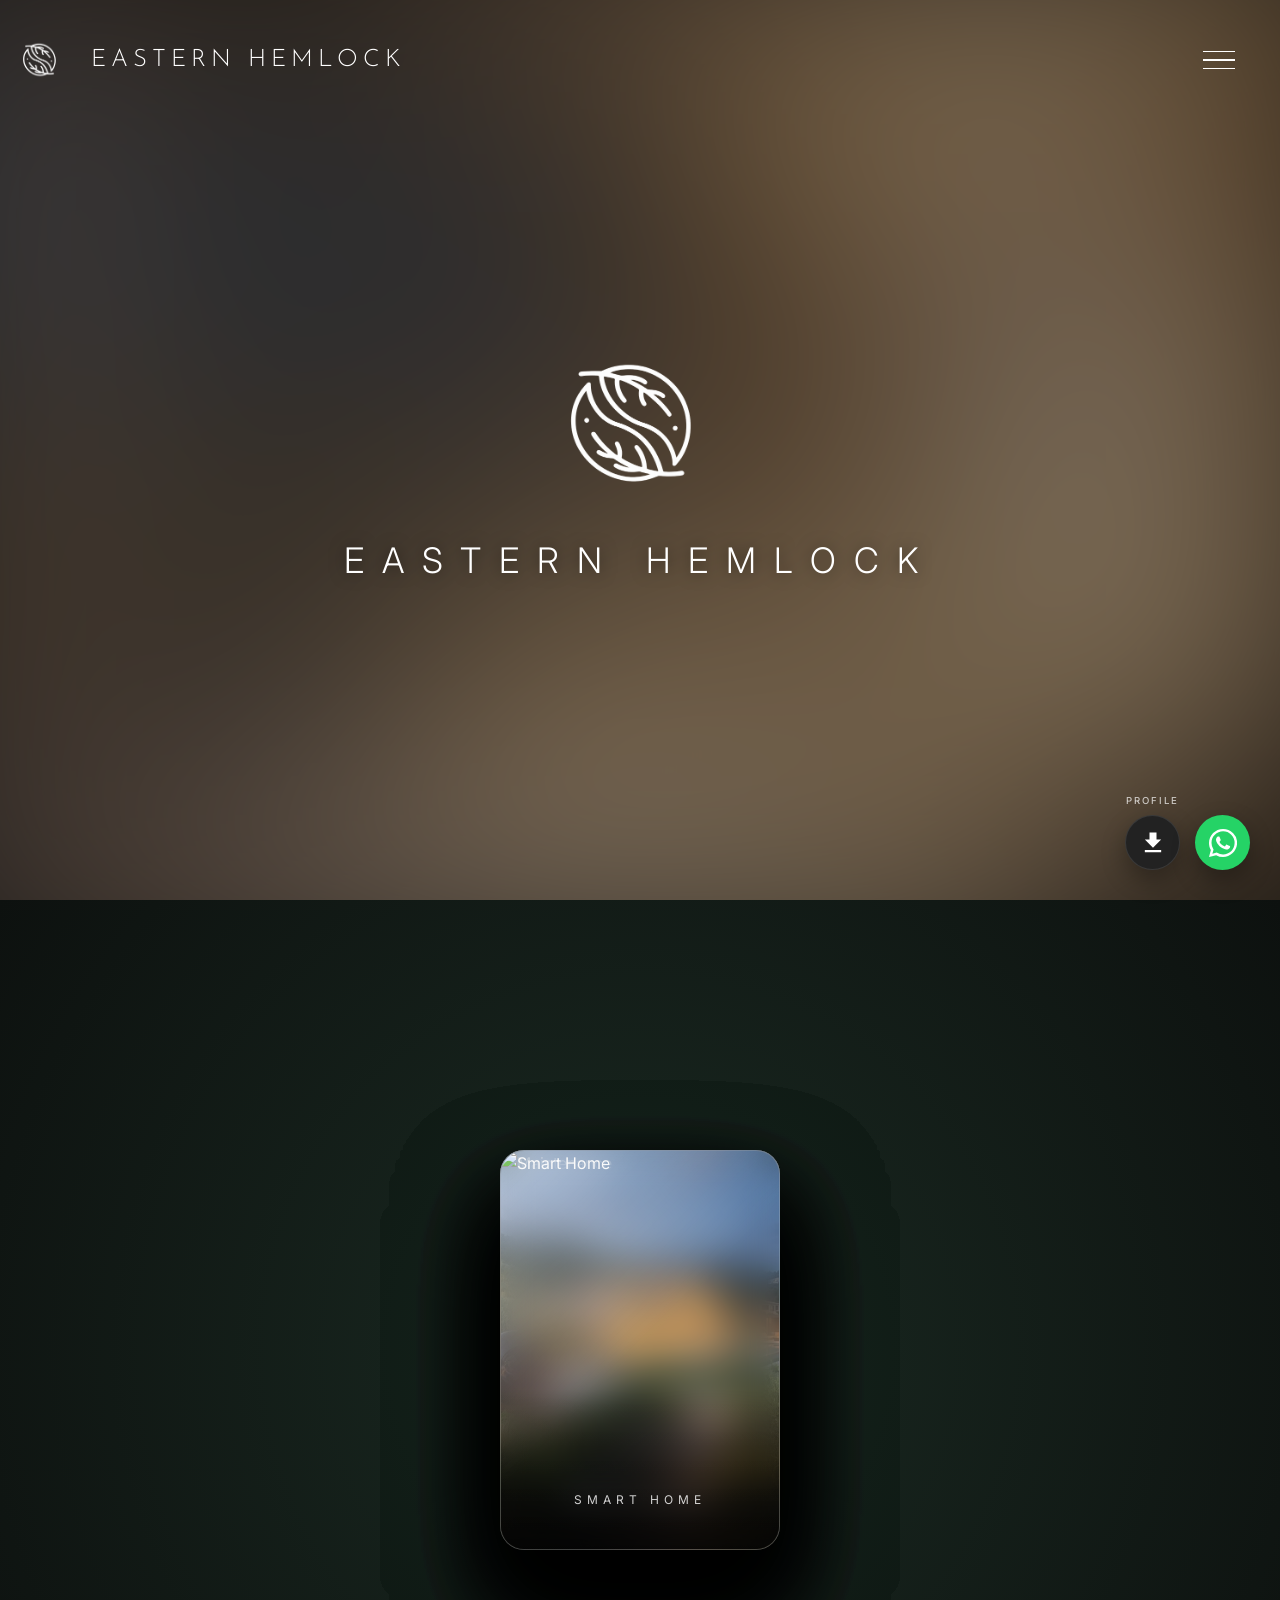
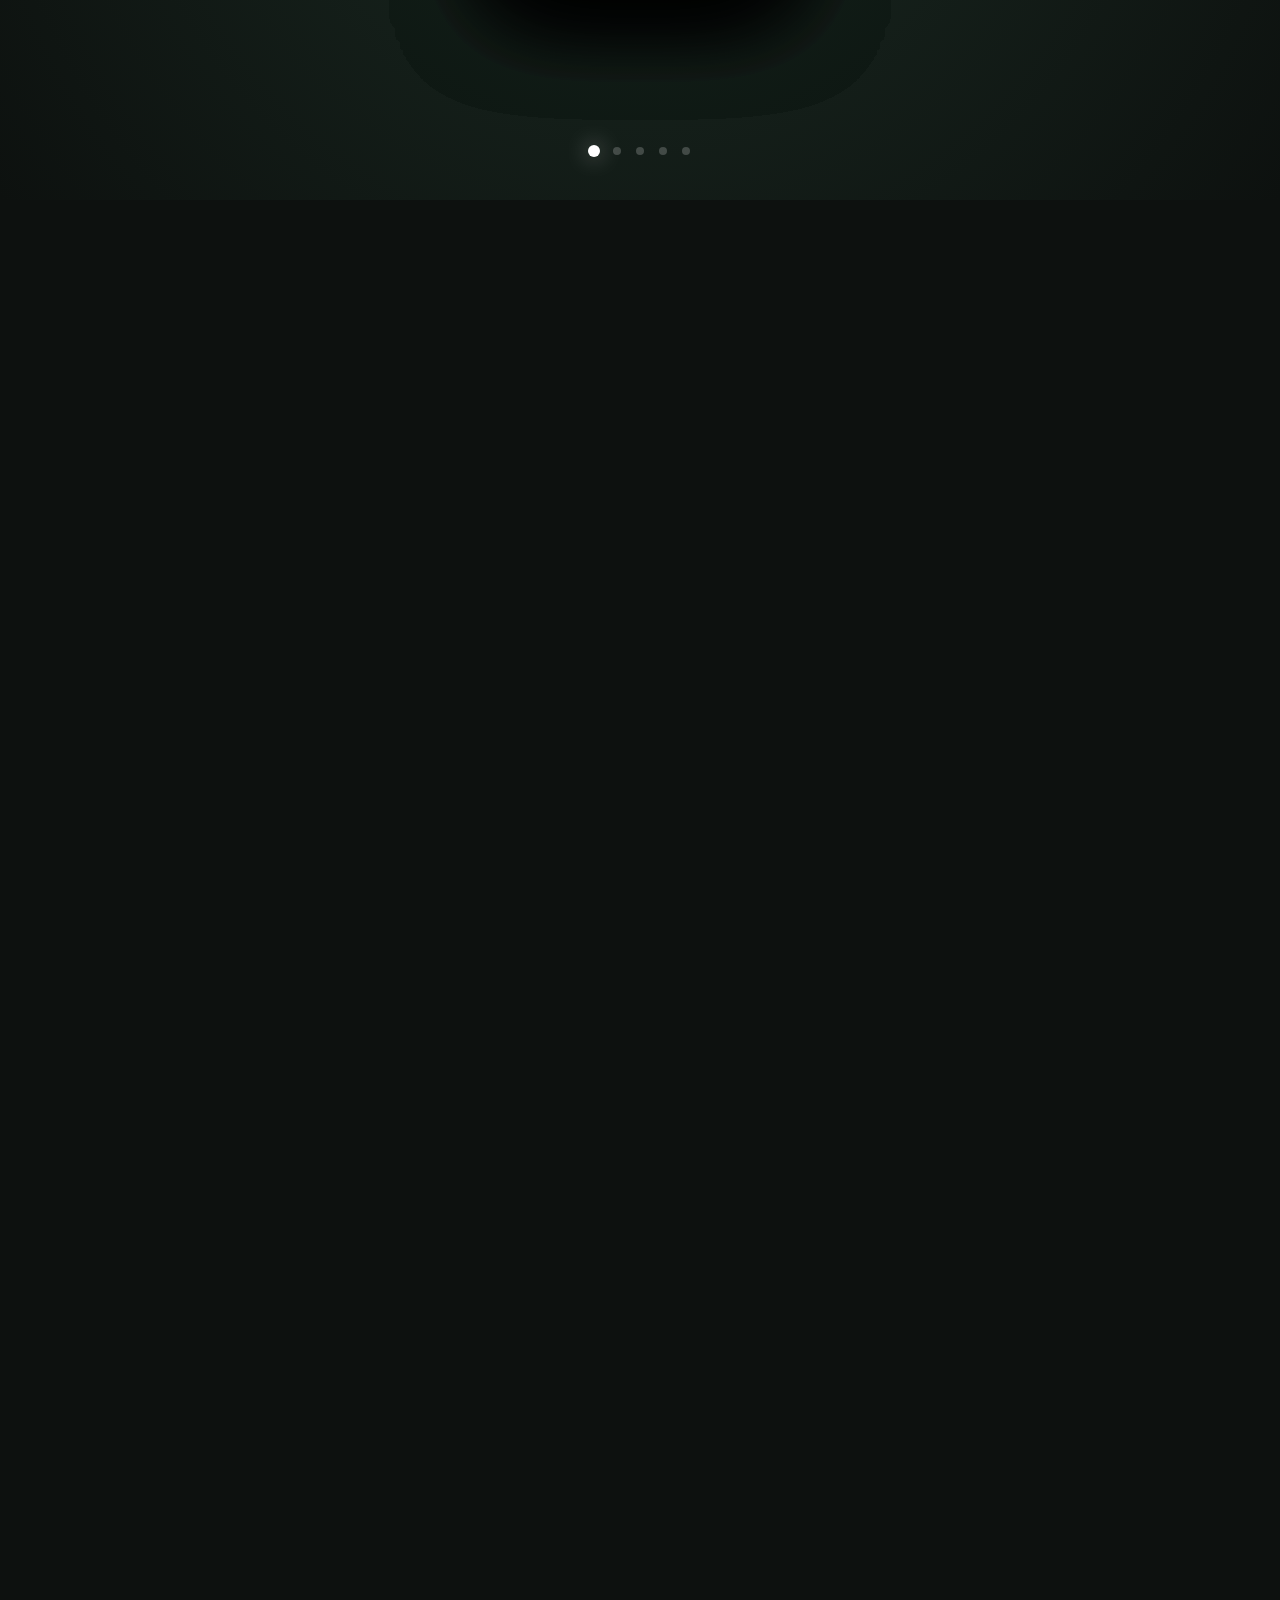
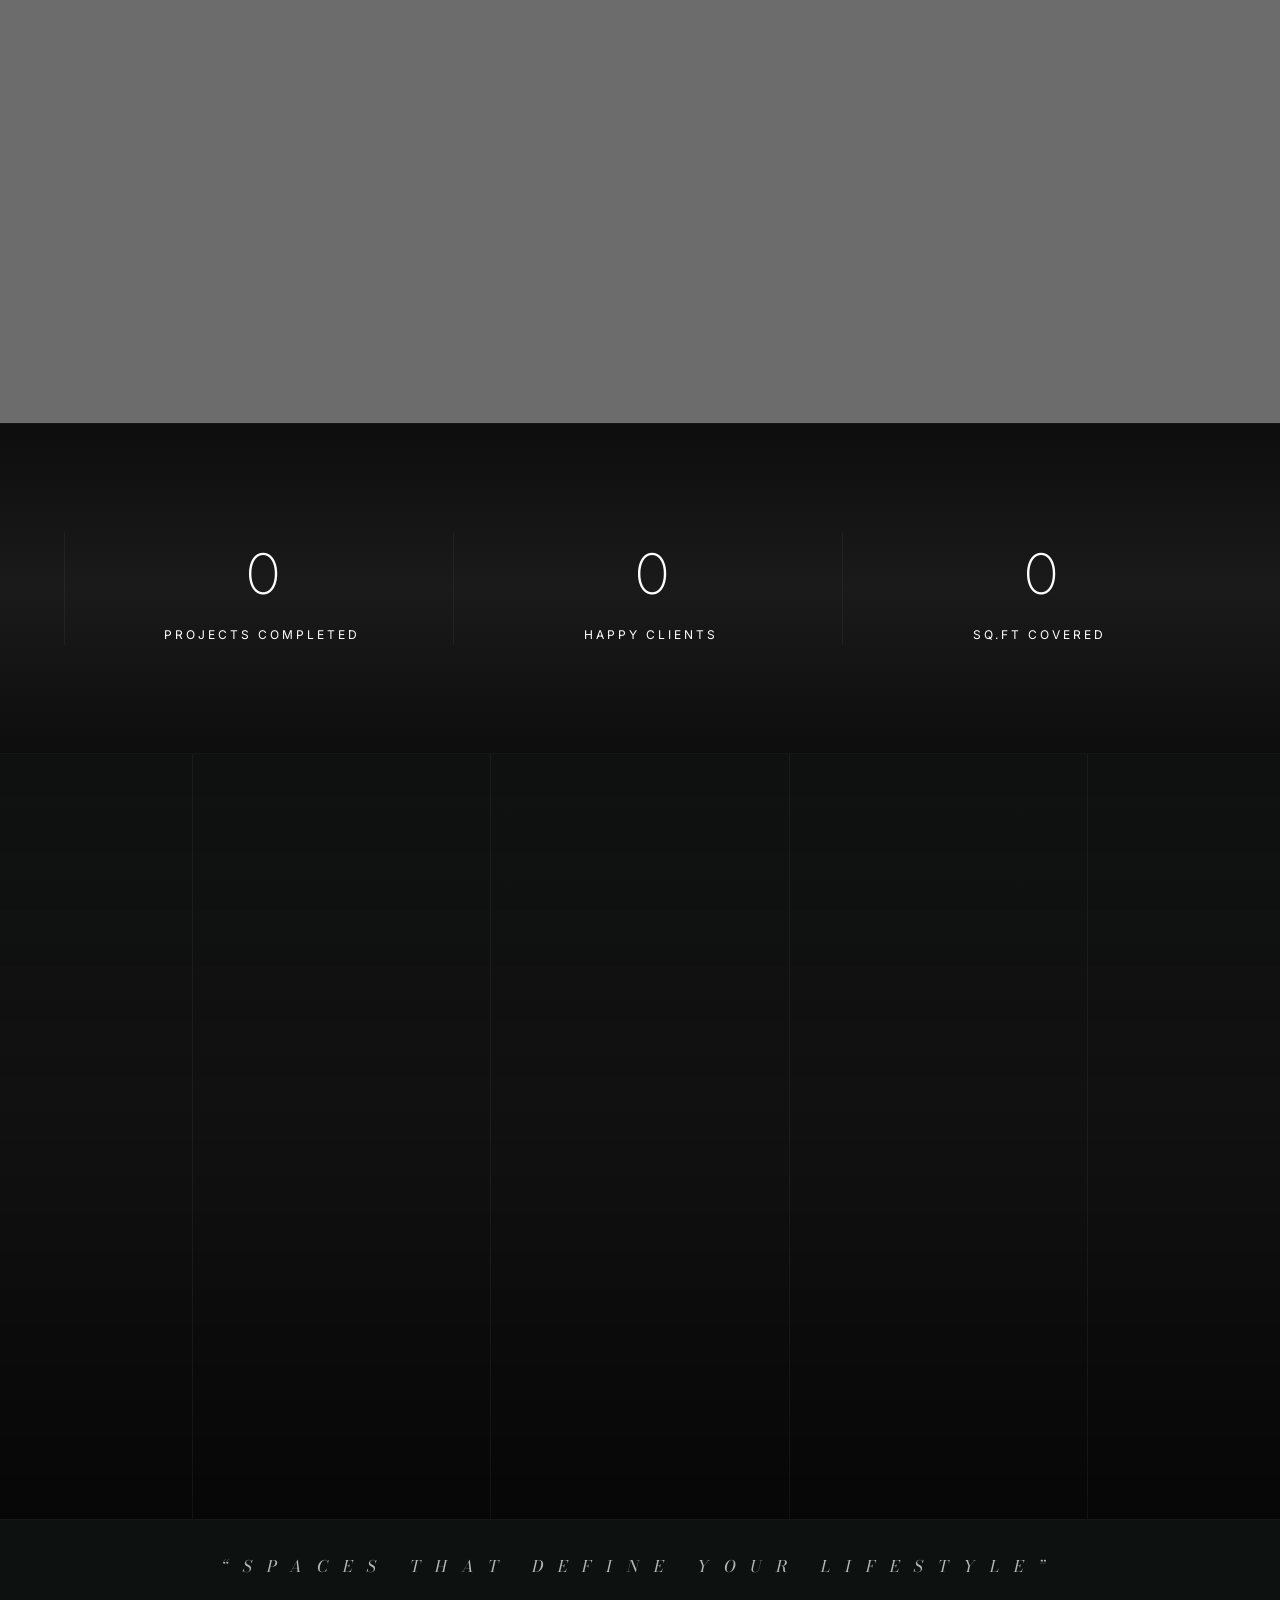
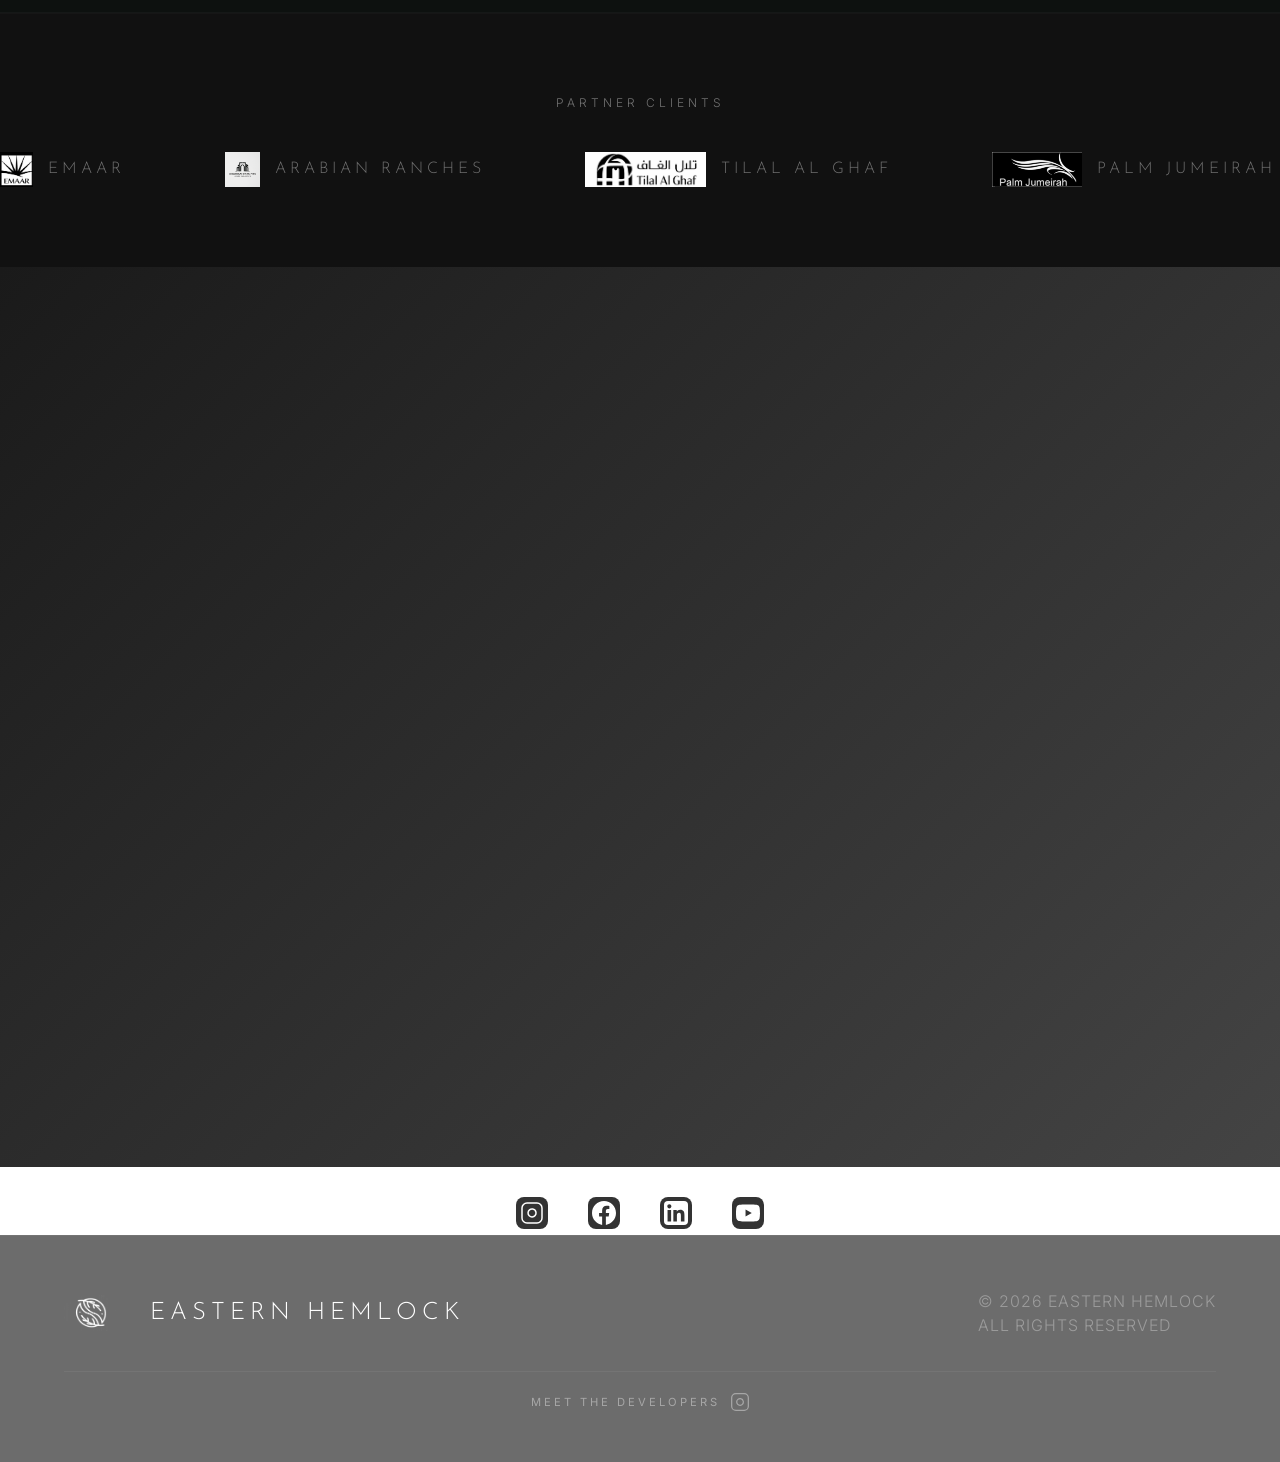
==== commit dc68a1ec: "33commit" ====
--- a/index.html
+++ b/index.html
@@ -4,7 +4,7 @@
 <head>
     <meta charset="UTF-8">
     <meta name="viewport" content="width=device-width, initial-scale=1.0">
-    <title>EASTERN HEMLOCK | Luxury Villa Design Dubai</title>
+    <title>EASTERN HEMLOCK | Premium Luxury Villa Design & Architecture Dubai</title>
     <meta name="description" content="EASTERN HEMLOCK: Ultra-premium interior, landscape, and pool design in Dubai.">
 
     <!-- Fonts: Clean + modern (thin & bold mix) -->
@@ -338,7 +338,7 @@
 
     <section id="contact" class="section-contact" style="position:relative; background: linear-gradient(135deg, #1a1a1a 0%, #444 100%); min-height:100vh; display:flex; align-items:center; justify-content:center; text-align:center; padding: 10vh 0;">
         <div class="contact-content fade-slide-up" style="position:relative; z-index:2; width: 100%; color: #fff;">
-            <h1 class="contact-title" style="font-family: 'Playfair Display', serif; font-weight: 400; font-size: 6.5rem; line-height: 1.05; letter-spacing: -2px; margin-bottom: 60px;">A Complete Solution<br><i style="font-style: italic;">For Villas</i></h1>
+            <h2 class="contact-title" style="font-family: 'Playfair Display', serif; font-weight: 400; font-size: 6.5rem; line-height: 1.05; letter-spacing: -2px; margin-bottom: 60px;">A Complete Solution<br><i style="font-style: italic;">For Villas</i></h2>
             
             <a href="contact.html" style="display: inline-block; padding: 20px 45px; border: 1px solid rgba(255,255,255,0.4); border-radius: 50px; text-decoration: none; font-family: 'Inter', sans-serif; font-size: 0.8rem; letter-spacing: 4px; color: #fff; font-weight: 500; text-transform: uppercase; margin-bottom: 60px; transition: all 0.3s ease; position:relative; z-index:2;" onmouseover="this.style.background='rgba(255,255,255,0.1)'; this.style.borderColor='#fff';" onmouseout="this.style.background='transparent'; this.style.borderColor='rgba(255,255,255,0.4)';">CONTACT US TODAY</a>
 
@@ -361,6 +361,8 @@
             </div>
         </div>
     </section>
+
+
 
     <footer class="footer-minimal bg-black">
         <div class="container">
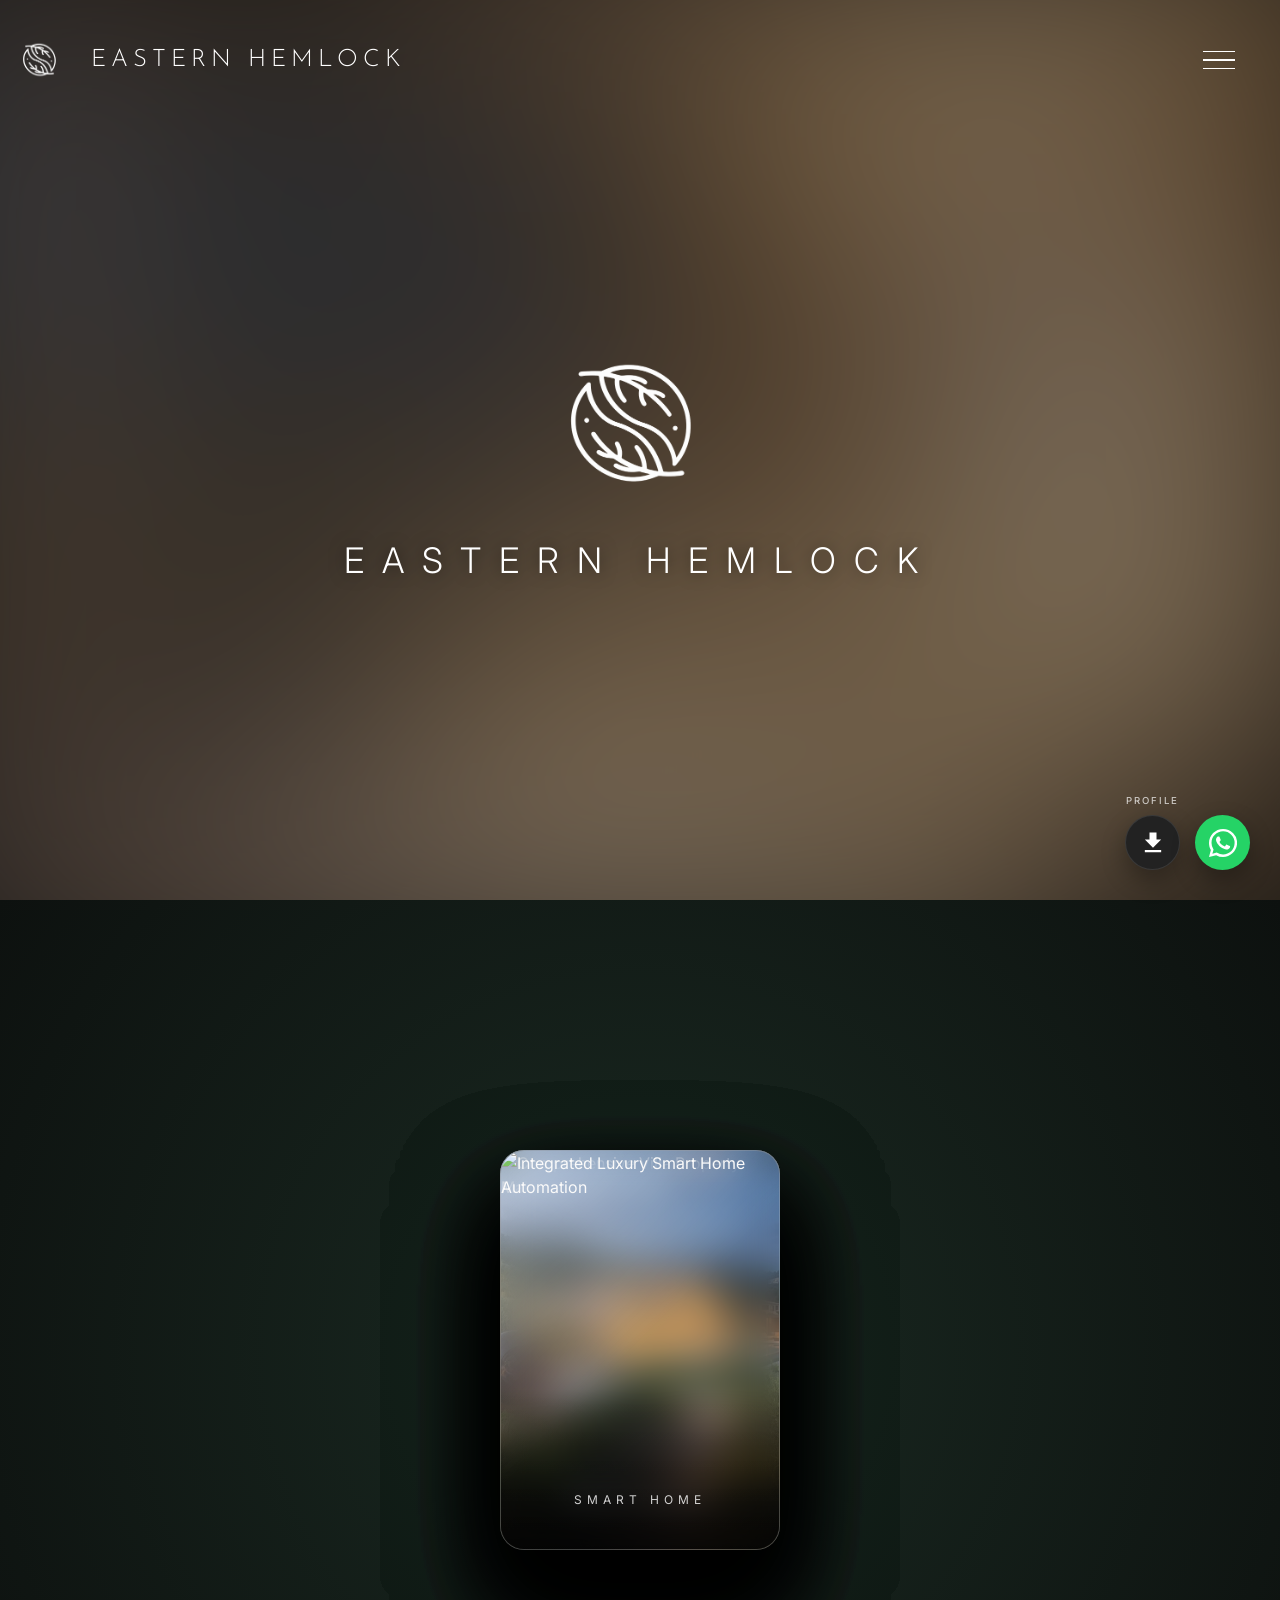
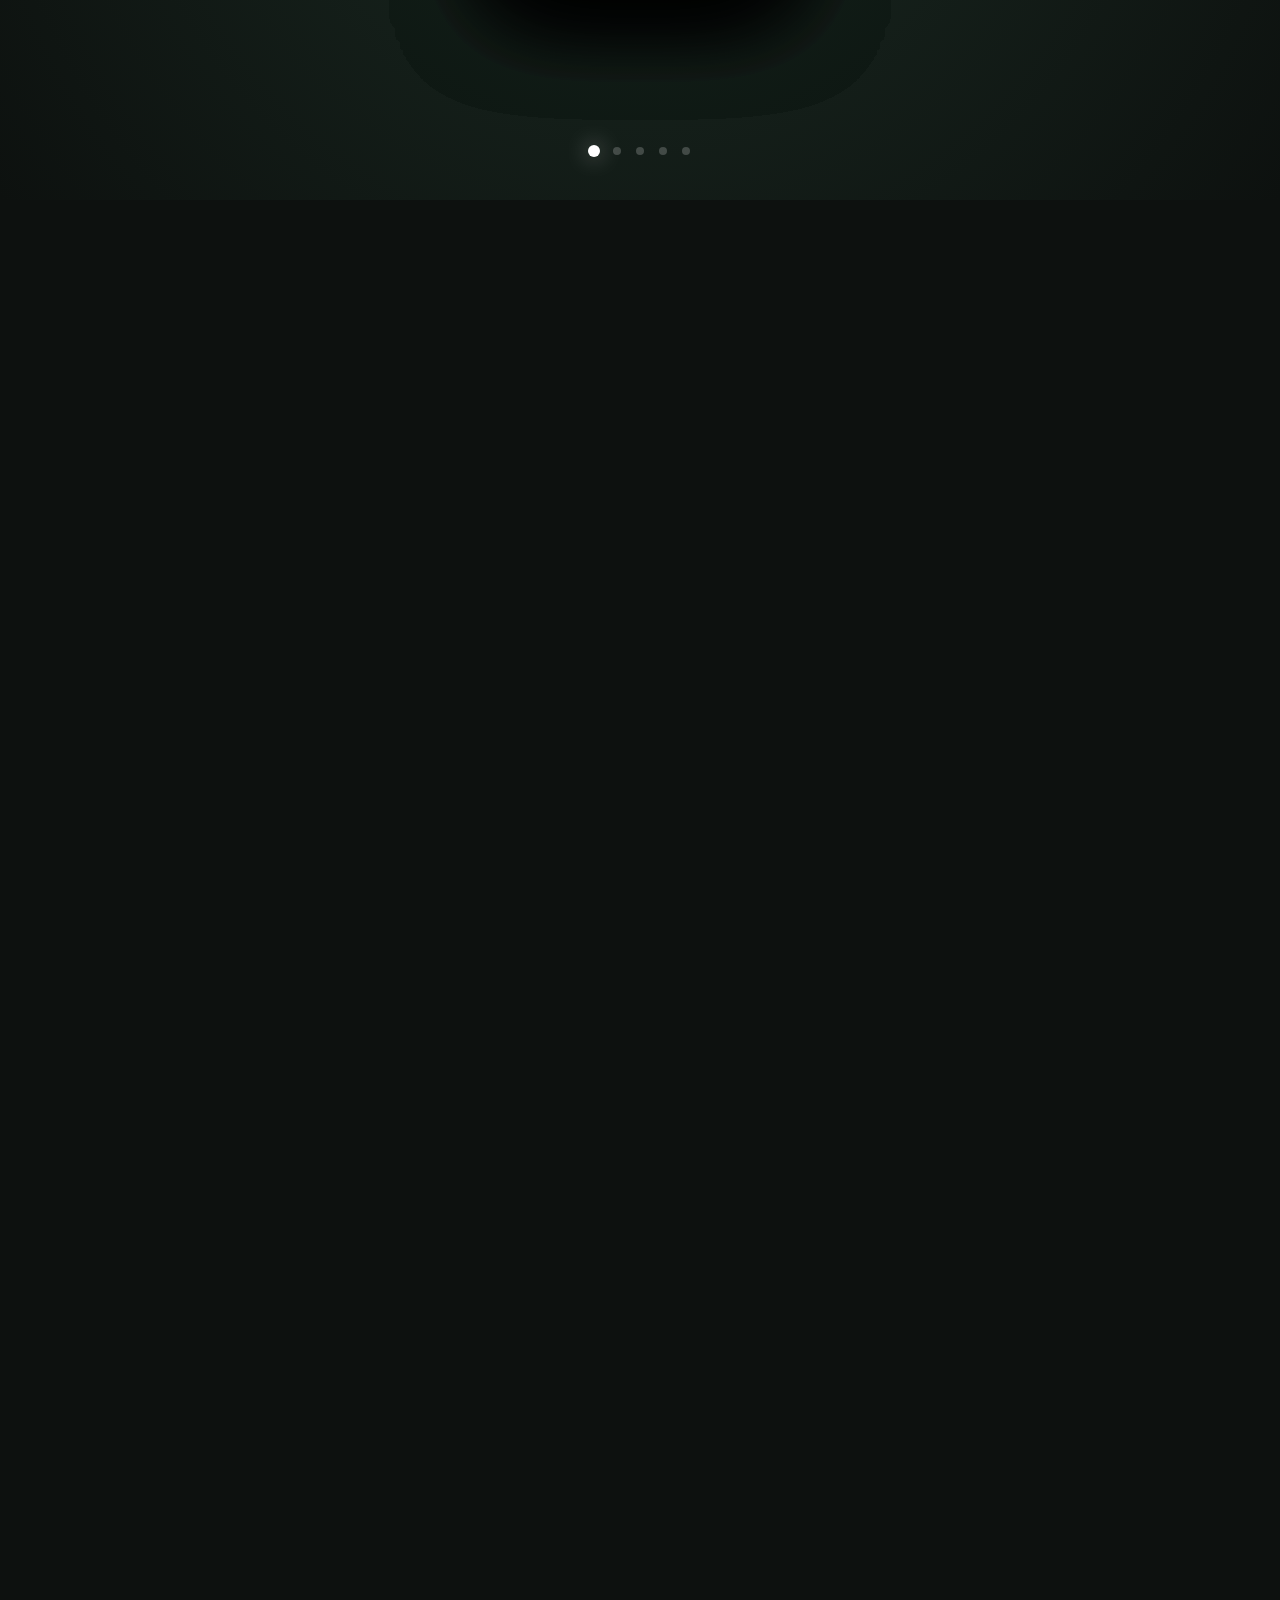
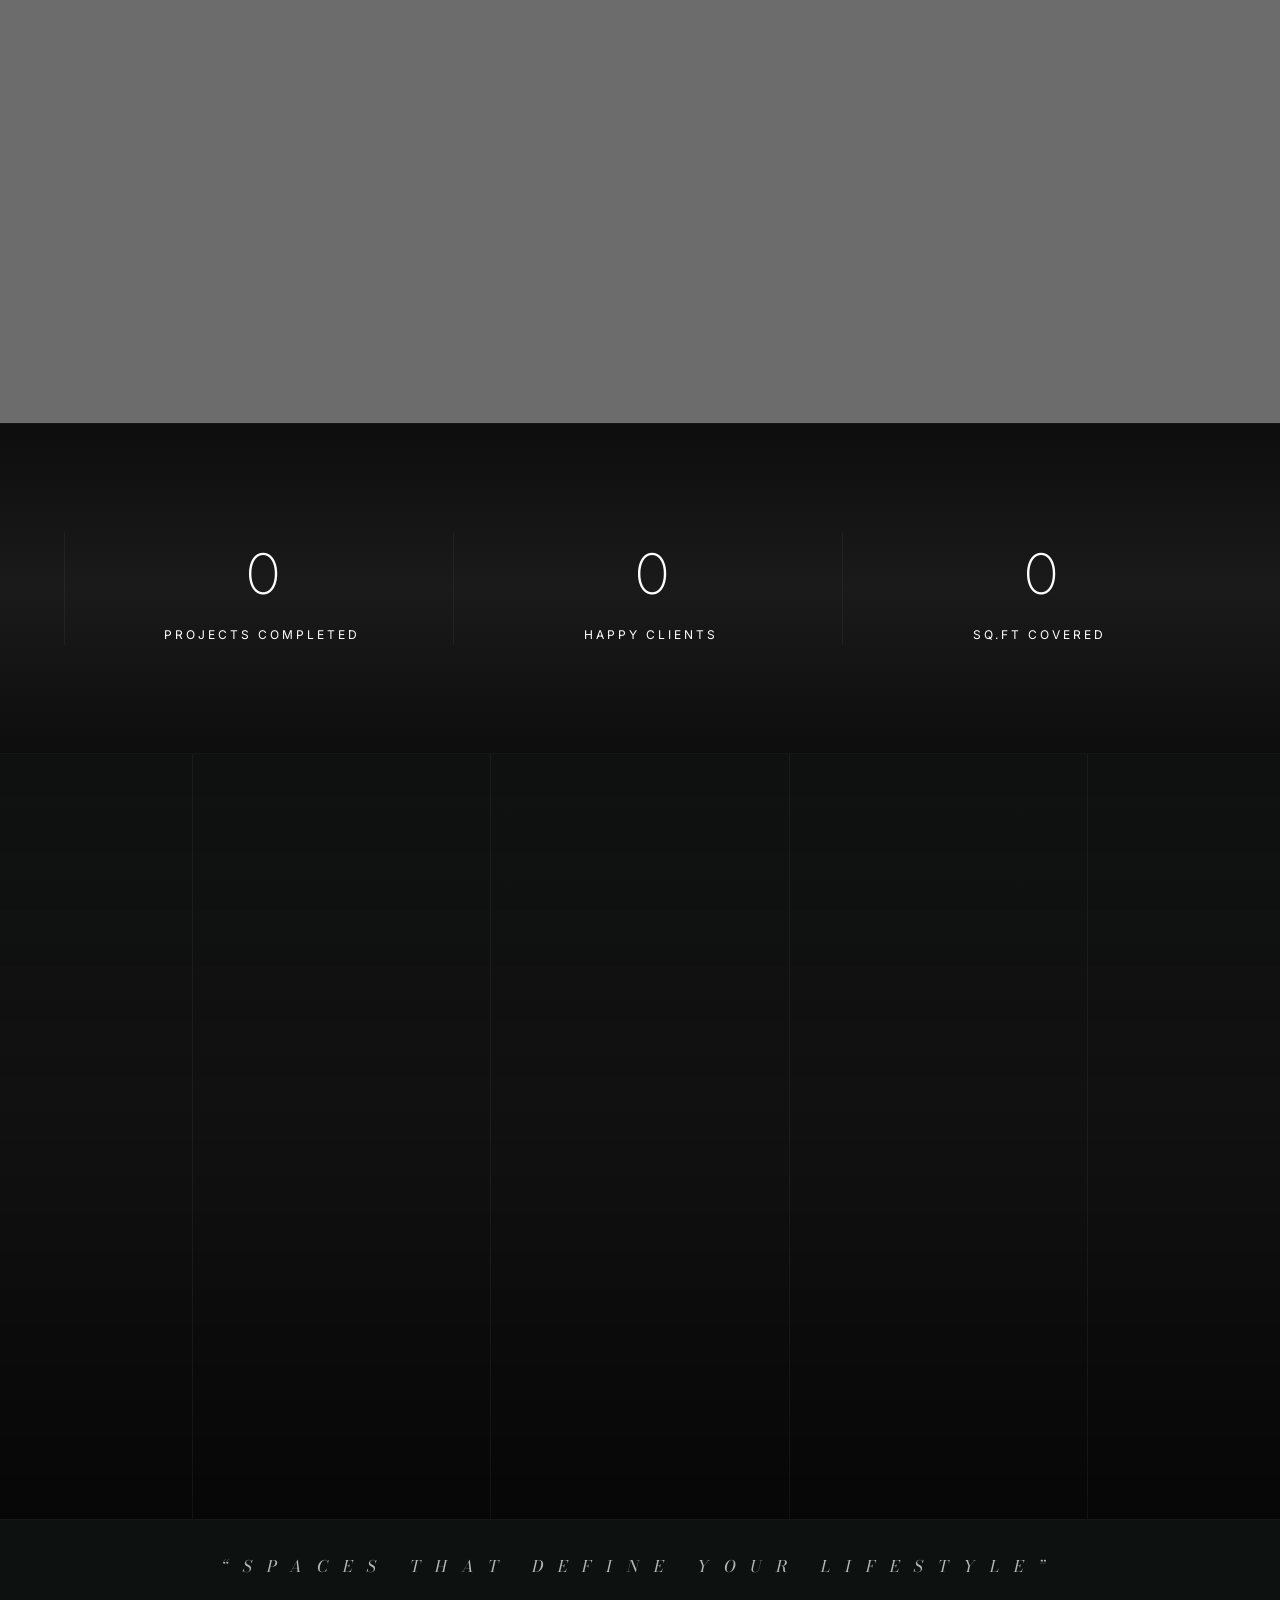
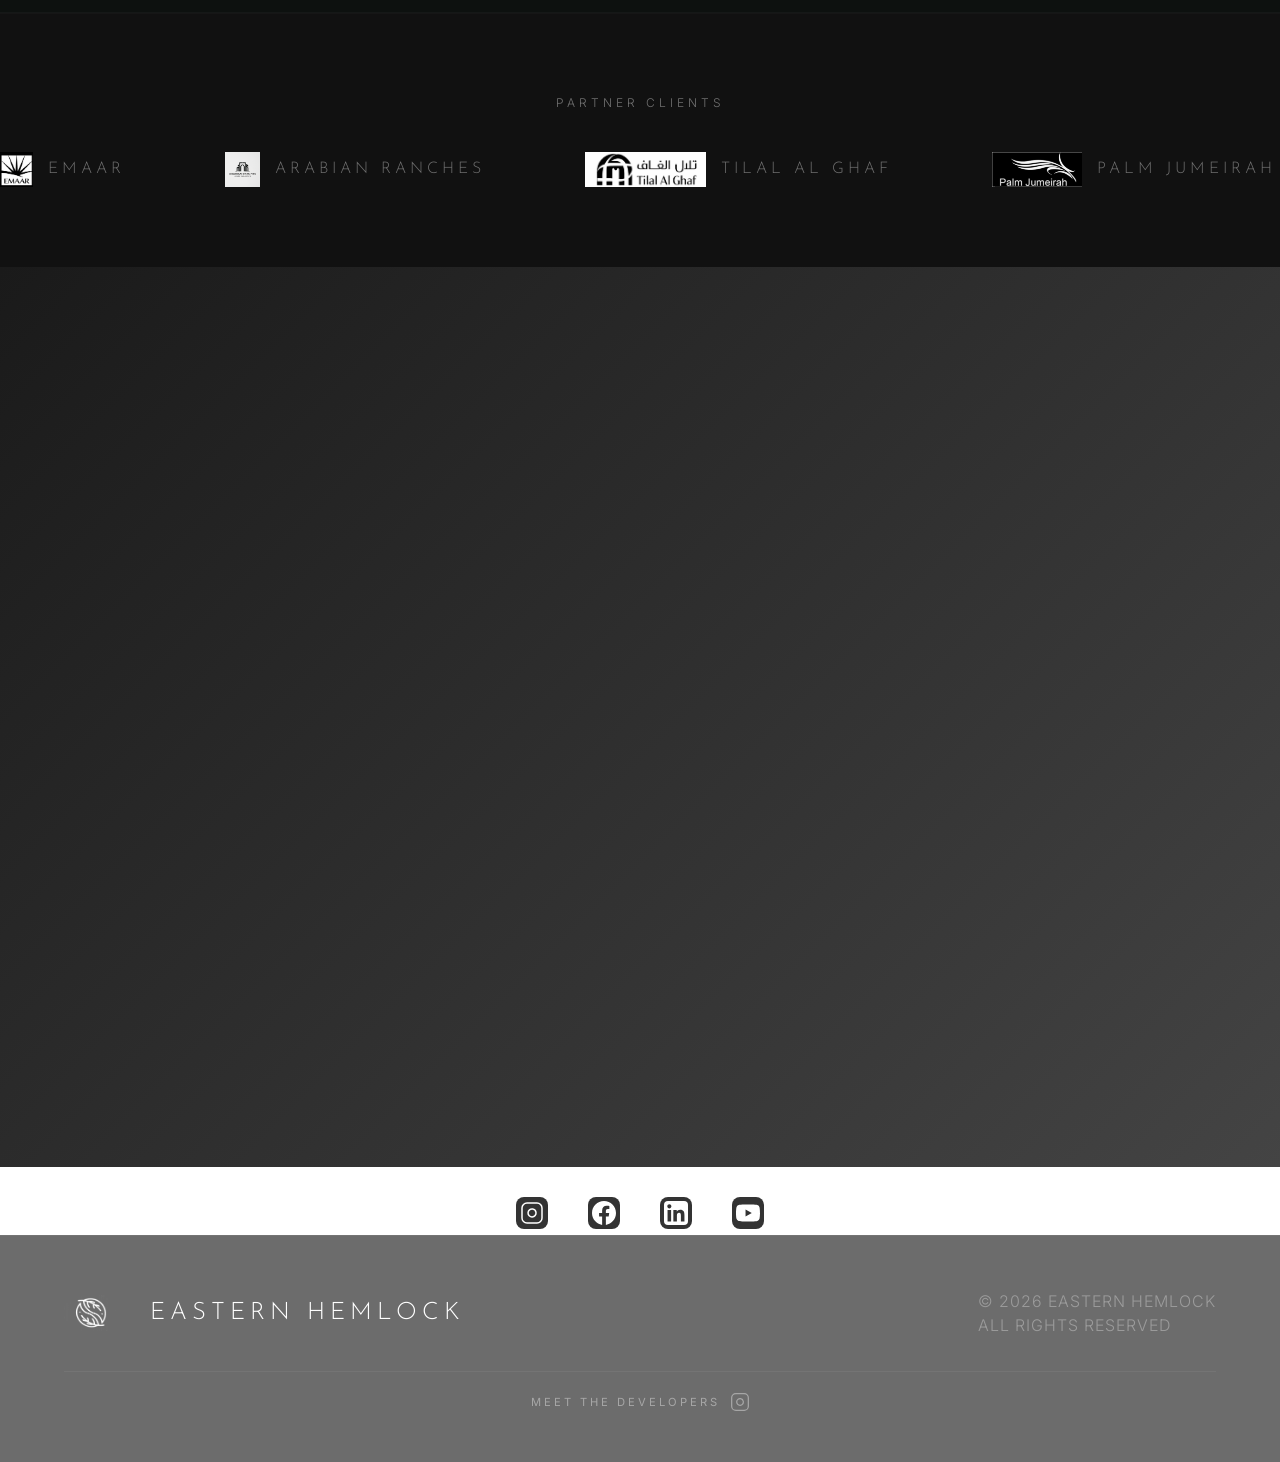
==== commit 26448c45: "34commit" ====
--- a/index.html
+++ b/index.html
@@ -3,6 +3,7 @@
 
 <head>
     <meta charset="UTF-8">
+    <meta name="google-site-verification" content="u_OR3-ZoAV7YzQIQqyGQiT-pA9U5Hkxs-60PhbRiQcM" />
     <meta name="viewport" content="width=device-width, initial-scale=1.0">
     <title>EASTERN HEMLOCK | Premium Luxury Villa Design & Architecture Dubai</title>
     <meta name="description" content="EASTERN HEMLOCK: Ultra-premium interior, landscape, and pool design in Dubai.">
@@ -151,23 +152,23 @@
             <div class="scroll-cards-wrapper">
                 <!-- Sequential 3D Carousel Cards -->
                 <div class="scroll-card">
-                    <img src="assets/hero_pool_new.png" alt="Swimming Pool">
+                    <img src="assets/hero_pool_new.png" alt="Luxury Custom Swimming Pool Construction in Dubai" loading="lazy">
                     <div class="card-label">SWIMMING POOL</div>
                 </div>
                 <div class="scroll-card">
-                    <img src="assets/hero_interior_new.png" alt="Interior Design">
+                    <img src="assets/hero_interior_new.png" alt="Premium Modern Interior Design Dubai" loading="lazy">
                     <div class="card-label">INTERIOR DESIGN</div>
                 </div>
                 <div class="scroll-card">
-                    <img src="assets/hero_landscape_new.png" alt="Landscape">
+                    <img src="assets/hero_landscape_new.png" alt="High-end Villa Landscaping Design Dubai" loading="lazy">
                     <div class="card-label">LANDSCAPE</div>
                 </div>
                 <div class="scroll-card">
-                    <img src="https://image.lexica.art/full_webp/0ec8902d-d12b-4d60-a9a5-371f7b74cde0" alt="Maintenance">
+                    <img src="https://image.lexica.art/full_webp/0ec8902d-d12b-4d60-a9a5-371f7b74cde0" alt="Comprehensive Villa Property Maintenance Services" loading="lazy">
                     <div class="card-label">MAINTENANCE</div>
                 </div>
                 <div class="scroll-card">
-                    <img src="https://image.lexica.art/full_webp/0defeec4-f15f-4efc-b3fc-166b16baceaf" alt="Smart Home">
+                    <img src="https://image.lexica.art/full_webp/0defeec4-f15f-4efc-b3fc-166b16baceaf" alt="Integrated Luxury Smart Home Automation" loading="lazy">
                     <div class="card-label">SMART HOME</div>
                 </div>
             </div> <!-- End scroll-cards-wrapper -->
@@ -198,7 +199,7 @@
                 <div class="service-minimal fade-stagger">
                     <div class="service-img-wrapper reveal-mask floating-anim" style="animation-delay: 0s;">
                         <img src="https://images.unsplash.com/photo-1600607686527-6fb886090705?auto=format&fit=crop&q=100&w=1200"
-                            alt="Design">
+                            alt="Luxury Architecture and Interior Design Consultations" loading="lazy">
                         <div class="service-hover-overlay"></div>
                     </div>
                     <div class="service-text">
@@ -210,7 +211,7 @@
                 <div class="service-minimal fade-stagger">
                     <div class="service-img-wrapper reveal-mask floating-anim" style="animation-delay: 1.2s;">
                         <img src="https://images.unsplash.com/photo-1600585154340-be6161a56a0c?auto=format&fit=crop&q=100&w=1200"
-                            alt="Build">
+                            alt="Precision Villa Construction and Building Services" loading="lazy">
                         <div class="service-hover-overlay"></div>
                     </div>
                     <div class="service-text">
@@ -222,7 +223,7 @@
                 <div class="service-minimal fade-stagger">
                     <div class="service-img-wrapper reveal-mask floating-anim" style="animation-delay: 2.4s;">
                         <img src="https://images.unsplash.com/photo-1576013551627-0cc20b96c2a7?auto=format&fit=crop&q=100&w=1200"
-                            alt="Maintain">
+                            alt="Dedicated Luxury Villa Maintenance Protocol" loading="lazy">
                         <div class="service-hover-overlay"></div>
                     </div>
                     <div class="service-text">
@@ -245,7 +246,7 @@
                 <div class="showcase-visual reveal-mask right-reveal">
                     <img class="parallax-img"
                         src="https://images.unsplash.com/photo-1600607687939-ce8a6c25118c?auto=format&fit=crop&q=100&w=1600"
-                        alt="Luxury Masterpiece">
+                        alt="High-end modern luxury showcase villa" loading="lazy">
                 </div>
             </div>
         </div>
@@ -283,7 +284,7 @@
         </div>
         
         <div class="promo-bg reveal-mask">
-            <img src="https://images.unsplash.com/photo-1600607687939-ce8a6c25118c?auto=format&fit=crop&w=1920&q=80" alt="Projects Cover" class="parallax-img" style="will-change: transform;">
+            <img src="https://images.unsplash.com/photo-1600607687939-ce8a6c25118c?auto=format&fit=crop&w=1920&q=80" alt="Eastern Hemlock Completed Luxury Projects Portfolio" class="parallax-img" style="will-change: transform;" loading="lazy">
             <div class="promo-overlay"></div>
         </div>
         
